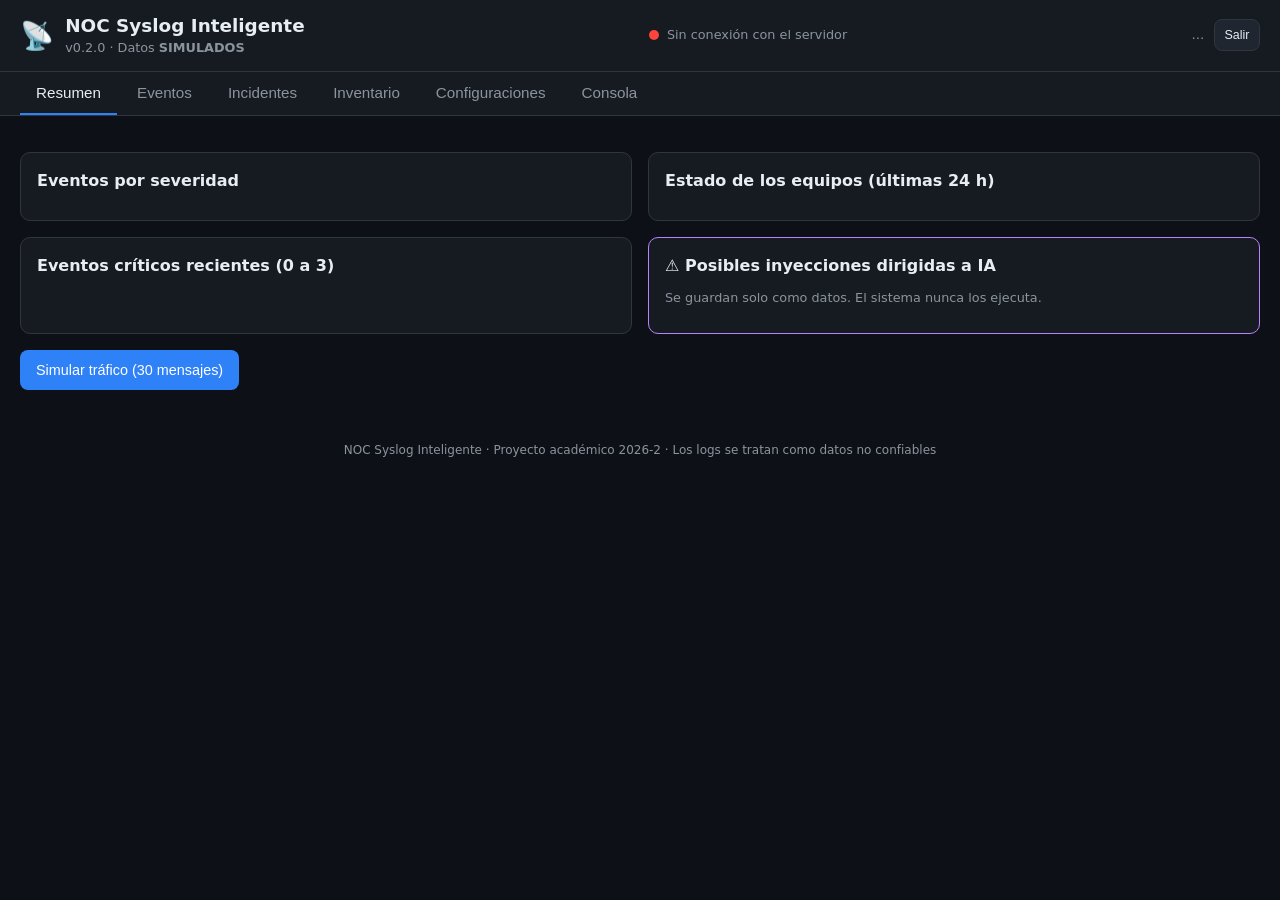
==== frontend/index.html @ b0b64428 "feat(fase7): usuarios con roles, sesiones seguras, bloqueo por fuerza bruta y auditoría con usuario " ====
<!doctype html>
<html lang="es">
  <head>
    <meta charset="UTF-8" />
    <!-- Esta línea hace que la página se adapte al ancho del celular -->
    <meta name="viewport" content="width=device-width, initial-scale=1" />
    <title>NOC Syslog Inteligente</title>
    <link rel="stylesheet" href="styles.css" />
  </head>
  <body>
    <!-- ================= ENCABEZADO ================= -->
    <header class="barra-superior">
      <div class="marca">
        <span class="logo" aria-hidden="true">📡</span>
        <div>
          <h1>NOC Syslog Inteligente</h1>
          <p class="subtitulo">v0.2.0 · Datos <strong>SIMULADOS</strong></p>
        </div>
      </div>
      <div class="conexion">
        <span id="indicador" class="punto"></span>
        <span id="actualizado">Conectando…</span>
      </div>
          <div class="usuario">
      <span id="usuario-nombre">…</span>
      <button type="button" id="btn-salir" class="btn mini secundario">Salir</button>
    </div>
    </header>

    <!-- ================= PESTAÑAS ================= -->
    <nav class="pestanas">
      <button class="pestana activa" data-vista="resumen">Resumen</button>
      <button class="pestana" data-vista="eventos">Eventos</button>
      <button class="pestana" data-vista="incidentes">Incidentes</button>
      <button class="pestana" data-vista="inventario">Inventario</button>
      <button class="pestana" data-vista="configuraciones">
        Configuraciones
      </button>
      <button class="pestana" data-vista="consola">Consola</button>
    </nav>

    <main>
      <!-- ================= VISTA 1: RESUMEN ================= -->
      <section id="vista-resumen" class="vista activa">
        <div id="tarjetas" class="tarjetas"></div>
        <div class="rejilla">
          <article class="panel">
            <h2>Eventos por severidad</h2>
            <div id="grafico-severidad"></div>
          </article>
          <article class="panel">
            <h2>Estado de los equipos (últimas 24 h)</h2>
            <div id="lista-equipos"></div>
          </article>
          <article class="panel">
            <h2>Eventos críticos recientes (0 a 3)</h2>
            <div id="lista-criticos" class="lista"></div>
          </article>
          <article class="panel panel-alerta">
            <h2>⚠ Posibles inyecciones dirigidas a IA</h2>
            <p class="nota">
              Se guardan solo como datos. El sistema nunca los ejecuta.
            </p>
            <div id="lista-sospechosos" class="lista"></div>
          </article>
        </div>
        <div class="acciones">
          <button id="btn-simular" class="btn">
            Simular tráfico (30 mensajes)
          </button>
        </div>
      </section>

      <!-- ================= VISTA 2: EVENTOS ================= -->
      <section id="vista-eventos" class="vista">
        <form id="filtros-eventos" class="formulario panel">
          <label>Desde<input type="datetime-local" name="desde" /></label>
          <label>Hasta<input type="datetime-local" name="hasta" /></label>
          <label
            >Marca
            <select name="vendor">
              <option value="">Todas</option>
              <option>Cisco</option>
              <option>Fortinet</option>
              <option>Huawei</option>
              <option>Otro</option>
            </select>
          </label>
          <label
            >Equipo
            <select name="device_id" class="select-equipos">
              <option value="">Todos</option>
            </select>
          </label>
          <label
            >Severidad máxima
            <select name="severidad_max" class="select-severidad">
              <option value="">Todas</option>
            </select>
          </label>
          <label class="casilla"
            ><input type="checkbox" name="solo_sospechosos" /> Solo
            sospechosos</label
          >
          <div class="botones">
            <button type="submit" class="btn">Filtrar</button>
            <button type="reset" class="btn secundario">Limpiar</button>
          </div>
        </form>
        <p id="conteo-eventos" class="nota"></p>
        <div class="tabla-contenedor">
          <table class="tabla">
            <thead>
              <tr>
                <th>Recibido</th>
                <th>Severidad</th>
                <th>Equipo</th>
                <th>Marca</th>
                <th>Aplicación</th>
                <th>Mensaje</th>
                <th>Rep.</th>
                <th></th>
              </tr>
            </thead>
            <tbody id="tabla-eventos"></tbody>
          </table>
        </div>
      </section>

      <!-- ================= VISTA 3: INCIDENTES ================= -->
      <section id="vista-incidentes" class="vista">
        <details class="panel">
          <summary>+ Nuevo incidente manual</summary>
          <form id="form-incidente" class="formulario">
            <label class="ancho"
              >Título<input name="title" required minlength="3" maxlength="200"
            /></label>
            <label
              >Severidad<select
                name="severity"
                class="select-severidad"
                required
              ></select
            ></label>
            <label
              >Equipo
              <select name="device_id" class="select-equipos">
                <option value="">Ninguno</option>
              </select>
            </label>
            <label
              >Responsable<input
                name="assigned_to"
                maxlength="100"
                placeholder="Opcional"
            /></label>
            <label class="ancho"
              >Descripción<textarea
                name="description"
                rows="2"
                maxlength="2000"
              ></textarea>
            </label>
            <div class="botones">
              <button type="submit" class="btn">Crear incidente</button>
            </div>
          </form>
        </details>
        <div class="barra-filtro">
          <label
            >Estado
            <select id="filtro-estado">
              <option value="">Todos</option>
              <option value="abierto">Abierto</option>
              <option value="asignado">Asignado</option>
              <option value="en_progreso">En progreso</option>
              <option value="cerrado">Cerrado</option>
            </select>
          </label>
        </div>
        <div id="lista-incidentes" class="incidentes"></div>
      </section>

      <!-- ================= VISTA 4: INVENTARIO ================= -->
      <section id="vista-inventario" class="vista">
        <form id="form-equipo" class="formulario panel">
          <h2 id="titulo-form-equipo" class="ancho">Agregar equipo</h2>
          <input type="hidden" name="id" />
          <label
            >Nombre<input
              name="name"
              required
              maxlength="100"
              placeholder="SIM-DIST-SW03"
          /></label>
          <label
            >IP<input name="ip_address" required placeholder="192.0.2.50"
          /></label>
          <label
            >Marca
            <select name="vendor">
              <option>Cisco</option>
              <option>Fortinet</option>
              <option>Huawei</option>
              <option>Otro</option>
            </select>
          </label>
          <label>Modelo<input name="model" maxlength="60" /></label>
          <label>Versión<input name="os_version" maxlength="60" /></label>
          <label>Ubicación<input name="location" maxlength="120" /></label>
          <label
            >Estado
            <select name="status">
              <option>activo</option>
              <option>inactivo</option>
              <option>mantenimiento</option>
              <option>desconocido</option>
            </select>
          </label>
          <p class="nota ancho">
            Equipos simulados: use IP de documentación (192.0.2.x, 198.51.100.x
            o 203.0.113.x).
          </p>
          <div class="botones">
            <button type="submit" class="btn">Guardar</button>
            <button
              type="button"
              id="btn-cancelar-equipo"
              class="btn secundario"
            >
              Cancelar
            </button>
          </div>
        </form>
        <div class="tabla-contenedor">
          <table class="tabla">
            <thead>
              <tr>
                <th>Nombre</th>
                <th>IP</th>
                <th>Marca</th>
                <th>Modelo</th>
                <th>Versión</th>
                <th>Ubicación</th>
                <th>Estado</th>
                <th>Actualizado</th>
                <th></th>
              </tr>
            </thead>
            <tbody id="tabla-equipos"></tbody>
          </table>
        </div>
      </section>
      <!-- ================= VISTA 5: CONFIGURACIONES ================= -->
      <section id="vista-configuraciones" class="vista">
        <form id="form-config" class="formulario panel">
          <h2 class="ancho">Generador de configuraciones Syslog</h2>
          <label>Equipo del inventario<select id="cfg-equipo"></select></label>
          <label
            >Fabricante
            <select name="vendor">
              <option>Cisco</option>
              <option>Fortinet</option>
              <option>Huawei</option>
            </select>
          </label>
          <label
            >Nombre del equipo<input
              name="nombre_equipo"
              maxlength="60"
              placeholder="SIM-CORE-SW01"
          /></label>
          <label
            >IP del servidor NOC<input
              name="servidor_ip"
              required
              value="192.0.2.100"
          /></label>
          <label
            >Puerto<input
              name="puerto"
              type="number"
              min="1"
              max="65535"
              value="514"
              required
          /></label>
          <label
            >Protocolo
            <select name="protocolo">
              <option value="udp">UDP</option>
              <option value="tcp">TCP</option>
            </select>
          </label>
          <label
            >Severidad mínima
            <select name="severidad_minima">
              <option value="0">0 - Emergency</option>
              <option value="1">1 - Alert</option>
              <option value="2">2 - Critical</option>
              <option value="3">3 - Error</option>
              <option value="4">4 - Warning</option>
              <option value="5">5 - Notice</option>
              <option value="6" selected>6 - Informational</option>
              <option value="7">7 - Debug</option>
            </select>
          </label>
          <label
            >Facility
            <select name="facility">
              <option>local0</option>
              <option>local1</option>
              <option>local2</option>
              <option>local3</option>
              <option>local4</option>
              <option>local5</option>
              <option>local6</option>
              <option selected>local7</option>
            </select>
          </label>
          <label
            >Interfaz de origen<input
              name="interfaz_origen"
              maxlength="41"
              placeholder="Opcional: Loopback0"
          /></label>
          <label
            >Servidor NTP<input
              name="ntp_servidor"
              placeholder="Opcional: 192.0.2.123"
          /></label>
          <label
            >Zona horaria<input
              name="zona_horaria"
              value="COT"
              maxlength="5"
              required
          /></label>
          <label
            >Desfase (horas)<input
              name="desfase_horas"
              type="number"
              min="-12"
              max="14"
              value="-5"
              required
          /></label>
          <div class="botones ancho">
            <button type="submit" class="btn">Generar configuración</button>
          </div>
        </form>

        <div id="config-resultado" class="rejilla-config" hidden>
          <article class="panel">
            <div class="cabecera-panel">
              <h2>Configuración generada</h2>
              <button
                type="button"
                id="btn-copiar-config"
                class="btn mini secundario"
              >
                Copiar
              </button>
            </div>
            <pre id="config-salida" class="codigo"></pre>
          </article>
          <div class="columna">
            <article class="panel panel-aviso">
              <h2>⚠ Advertencias</h2>
              <ul id="config-advertencias" class="lista-simple"></ul>
            </article>
            <article class="panel">
              <h2>Verificación</h2>
              <p class="nota">
                Haga clic en un comando para probarlo en la consola simulada.
              </p>
              <div id="config-verificacion" class="botones"></div>
            </article>
          </div>
        </div>
      </section>

      <!-- ================= VISTA 6: CONSOLA ================= -->
      <section id="vista-consola" class="vista">
        <div class="barra-consola panel">
          <label>Equipo<select id="con-equipo"></select></label>
          <label
            >Quién escribe
            <select id="con-actor">
              <option value="operador">Operador (humano)</option>
              <option value="agente_ia">Agente de IA (simulado)</option>
            </select>
          </label>
          <button type="button" id="btn-limpiar-consola" class="btn secundario">
            Reconectar / limpiar
          </button>
        </div>
        <p id="aviso-ia" class="nota aviso-ia" hidden>
          🤖 Modo agente de IA: cada comando queda en la auditoría a nombre de
          "agente_ia".
        </p>
        <div class="rejilla-consola">
          <div id="terminal" class="terminal">
            <div
              id="terminal-salida"
              class="terminal-salida"
              aria-live="polite"
            ></div>
            <form id="form-consola" class="terminal-entrada">
              <span id="con-prompt" class="t-prompt">&gt;</span>
              <input
                id="con-comando"
                autocomplete="off"
                spellcheck="false"
                maxlength="200"
                aria-label="Comando"
              />
            </form>
          </div>
          <aside class="panel">
            <h2>Política de la consola</h2>
            <p class="nota">
              Lo que no está en la lista de permitidos se niega (denegar por
              defecto).
            </p>
            <h3 class="subtitulo-panel">✅ Permitidos</h3>
            <ul id="politica-permitidos" class="lista-simple mono"></ul>
            <h3 class="subtitulo-panel">🚫 Bloqueados</h3>
            <ul id="politica-bloqueados" class="lista-simple"></ul>
          </aside>
        </div>
      </section>
      <!-- FIN VISTAS FASE 5 -->
    </main>

    <footer class="pie">
      NOC Syslog Inteligente · Proyecto académico 2026-2 · Los logs se tratan
      como datos no confiables
    </footer>

    <!-- Contenedor de mensajes emergentes -->
    <div id="avisos" class="avisos" aria-live="polite"></div>

    <script src="app.js"></script>
    <script src="herramientas.js"></script>
      <script src="sesion.js"></script>
  </body>
</html>
---- frontend/styles.css ----
/* =====================================================================
   NOC Syslog Inteligente — estilos
   Tema oscuro (como las pantallas de un NOC real) y diseño responsivo.
   ===================================================================== */

/* ---------- Variables de color ---------- */
:root {
  --fondo: #0d1117;
  --panel: #161b22;
  --panel-2: #1f2630;
  --borde: #30363d;
  --texto: #e6edf3;
  --tenue: #8b949e;
  --acento: #2f81f7;
  --morado: #b981ff;
  --radio: 10px;
  /* Un color por nivel de severidad (0 = más grave) */
  --s0: #ff2d6f;
  --s1: #ff453a;
  --s2: #ff7a1a;
  --s3: #ffb020;
  --s4: #e3d000;
  --s5: #4cc2ff;
  --s6: #3ecf6e;
  --s7: #8b949e;
}

* { box-sizing: border-box; }

body {
  margin: 0;
  font-family: system-ui, -apple-system, "Segoe UI", Roboto, sans-serif;
  background: var(--fondo);
  color: var(--texto);
  font-size: 15px;
  line-height: 1.45;
}

h1 { font-size: 1.15rem; margin: 0; }
h2 { font-size: 1rem; margin: 0 0 0.75rem; }

/* ---------- Encabezado ---------- */
.barra-superior {
  display: flex;
  justify-content: space-between;
  align-items: center;
  flex-wrap: wrap;
  gap: 0.75rem;
  padding: 0.8rem 1.25rem;
  background: var(--panel);
  border-bottom: 1px solid var(--borde);
}
.marca { display: flex; align-items: center; gap: 0.7rem; }
.logo { font-size: 1.7rem; }
.subtitulo { margin: 0; color: var(--tenue); font-size: 0.8rem; }
.conexion { display: flex; align-items: center; gap: 0.5rem; font-size: 0.8rem; color: var(--tenue); }
.punto { width: 10px; height: 10px; border-radius: 50%; background: var(--tenue); }
.punto.ok { background: var(--s6); box-shadow: 0 0 8px var(--s6); }
.punto.error { background: var(--s1); }

/* ---------- Pestañas ---------- */
.pestanas {
  display: flex;
  gap: 0.25rem;
  padding: 0 1.25rem;
  background: var(--panel);
  border-bottom: 1px solid var(--borde);
  overflow-x: auto; /* en el celular se deslizan de lado */
}
.pestana {
  background: none;
  border: none;
  border-bottom: 2px solid transparent;
  color: var(--tenue);
  padding: 0.75rem 1rem;
  font-size: 0.95rem;
  cursor: pointer;
  white-space: nowrap;
}
.pestana:hover { color: var(--texto); }
.pestana.activa { color: var(--texto); border-bottom-color: var(--acento); }

/* ---------- Estructura general ---------- */
main { padding: 1.25rem; max-width: 1400px; margin: 0 auto; }
.vista { display: none; }
.vista.activa { display: block; }

.panel {
  background: var(--panel);
  border: 1px solid var(--borde);
  border-radius: var(--radio);
  padding: 1rem;
  min-width: 0;
}
.panel-alerta { border-color: var(--morado); }
.nota { color: var(--tenue); font-size: 0.8rem; margin: 0 0 0.6rem; }
.tenue { color: var(--tenue); font-size: 0.78rem; }
.vacio { color: var(--tenue); text-align: center; padding: 1rem; }
.acciones { margin-top: 1rem; }

/* ---------- Tarjetas del resumen ---------- */
.tarjetas {
  display: grid;
  grid-template-columns: repeat(auto-fit, minmax(170px, 1fr)); /* se acomodan solas */
  gap: 1rem;
  margin-bottom: 1rem;
}
.tarjeta {
  background: var(--panel);
  border: 1px solid var(--borde);
  border-left: 4px solid var(--acento);
  border-radius: var(--radio);
  padding: 0.9rem 1rem;
}
.tarjeta .titulo { color: var(--tenue); font-size: 0.85rem; }
.tarjeta .numero { font-size: 2rem; font-weight: 700; }
.tarjeta .detalle { color: var(--tenue); font-size: 0.78rem; }
.tarjeta.rojo { border-left-color: var(--s1); }
.tarjeta.rojo .numero { color: var(--s1); }
.tarjeta.naranja { border-left-color: var(--s3); }
.tarjeta.naranja .numero { color: var(--s3); }
.tarjeta.morado { border-left-color: var(--morado); }
.tarjeta.morado .numero { color: var(--morado); }

.rejilla { display: grid; grid-template-columns: repeat(2, 1fr); gap: 1rem; }

/* ---------- Colores de severidad ---------- */
.s0 { background: var(--s0); }
.s1 { background: var(--s1); }
.s2 { background: var(--s2); }
.s3 { background: var(--s3); }
.s4 { background: var(--s4); }
.s5 { background: var(--s5); }
.s6 { background: var(--s6); }
.s7 { background: var(--s7); }

.sev {
  display: inline-block;
  padding: 0.1rem 0.5rem;
  border-radius: 999px;
  font-size: 0.72rem;
  font-weight: 700;
  color: #0d1117;
  white-space: nowrap;
}

/* ---------- Gráfico de barras ---------- */
.barra-fila {
  display: grid;
  grid-template-columns: 140px 1fr 36px;
  align-items: center;
  gap: 0.5rem;
  margin-bottom: 0.45rem;
}
.barra-pista { background: var(--panel-2); border-radius: 4px; height: 14px; overflow: hidden; }
.barra { height: 100%; border-radius: 4px; transition: width 0.4s; }
.barra-valor { text-align: right; color: var(--tenue); font-size: 0.85rem; }

/* ---------- Semáforo de equipos ---------- */
.equipo {
  display: flex;
  align-items: center;
  gap: 0.6rem;
  padding: 0.55rem 0;
  border-bottom: 1px solid var(--borde);
}
.equipo:last-child { border-bottom: none; }
.semaforo { width: 12px; height: 12px; border-radius: 50%; flex-shrink: 0; }
.semaforo.verde { background: var(--s6); }
.semaforo.rojo { background: var(--s1); box-shadow: 0 0 8px var(--s1); }
.semaforo.gris { background: var(--tenue); }
.equipo-info { flex: 1; min-width: 0; }
.equipo-info small { display: block; color: var(--tenue); }
.equipo-cifras { text-align: right; font-size: 0.78rem; color: var(--tenue); }

/* ---------- Listas de eventos ---------- */
.lista { max-height: 340px; overflow-y: auto; }
.item { padding: 0.55rem 0; border-bottom: 1px solid var(--borde); }
.item-cab { display: flex; flex-wrap: wrap; align-items: center; gap: 0.5rem; font-size: 0.85rem; }
.item-msg {
  font-family: ui-monospace, Consolas, monospace;
  font-size: 0.8rem;
  color: var(--tenue);
  margin-top: 0.25rem;
  word-break: break-word;
}
.rep { background: var(--panel-2); border-radius: 4px; padding: 0 0.35rem; font-size: 0.75rem; }

/* ---------- Botones ---------- */
.btn {
  background: var(--acento);
  color: #fff;
  border: none;
  border-radius: 8px;
  padding: 0.55rem 1rem;
  font-size: 0.9rem;
  cursor: pointer;
  min-height: 40px; /* fácil de tocar con el dedo */
}
  min-height: 40px; /* fácil de tocar con el dedo */
}
.btn:hover { filter: brightness(1.15); }
.btn:disabled { opacity: 0.5; cursor: wait; }
.btn.secundario { background: var(--panel-2); color: var(--texto); border: 1px solid var(--borde); }
.btn.peligro { background: transparent; color: var(--s1); border: 1px solid var(--s1); }
.btn.mini { padding: 0.3rem 0.6rem; font-size: 0.78rem; min-height: 32px; }
.botones { display: flex; flex-wrap: wrap; gap: 0.5rem; }

/* ---------- Formularios ---------- */
.formulario {
  display: grid;
  grid-template-columns: repeat(auto-fit, minmax(180px, 1fr));
  gap: 0.75rem;
  align-items: end;
  margin-bottom: 1rem;
}
.formulario label,
.barra-filtro label {
  display: flex;
  flex-direction: column;
  gap: 0.3rem;
  font-size: 0.8rem;
  color: var(--tenue);
}
.formulario .ancho { grid-column: 1 / -1; }
.formulario input:not([type="checkbox"]),
.formulario select,
.formulario textarea { width: 100%; }
.formulario .casilla {
  flex-direction: row;
  align-items: center;
  gap: 0.5rem;
  color: var(--texto);
  font-size: 0.9rem;
}
input, select, textarea {
  background: var(--fondo);
  color: var(--texto);
  border: 1px solid var(--borde);
  border-radius: 6px;
  padding: 0.5rem 0.6rem;
  font: inherit;
  min-height: 40px;
}
input[type="checkbox"] { min-height: auto; width: 18px; height: 18px; }
input:focus, select:focus, textarea:focus { outline: 2px solid var(--acento); border-color: transparent; }
input[type="datetime-local"] { color-scheme: dark; }
details.panel { margin-bottom: 1rem; }
details.panel summary { cursor: pointer; font-weight: 600; }
details[open] summary { margin-bottom: 1rem; }
.barra-filtro { margin-bottom: 1rem; max-width: 240px; }

/* ---------- Tablas ---------- */
.tabla-contenedor { overflow-x: auto; border: 1px solid var(--borde); border-radius: var(--radio); }
.tabla { width: 100%; border-collapse: collapse; font-size: 0.85rem; min-width: 760px; }
.tabla th {
  text-align: left;
  background: var(--panel-2);
  color: var(--tenue);
  font-weight: 600;
  padding: 0.6rem;
  white-space: nowrap;
}
.tabla td { padding: 0.55rem 0.6rem; border-top: 1px solid var(--borde); vertical-align: top; }
.tabla tr:hover td { background: var(--panel); }
.tabla .msg { font-family: ui-monospace, Consolas, monospace; font-size: 0.78rem; max-width: 420px; word-break: break-word; }
.tabla tr.sospechoso td { background: rgba(185, 129, 255, 0.08); }
.etiqueta-ia { color: var(--morado); font-weight: 700; font-size: 0.72rem; }
.estado-equipo { font-size: 0.78rem; font-weight: 600; }
.estado-equipo.activo { color: var(--s6); }
.estado-equipo.mantenimiento { color: var(--s3); }
.estado-equipo.inactivo, .estado-equipo.desconocido { color: var(--tenue); }
/* --- FIN DEL BLOQUE A --- */
/* ---------- Incidentes ---------- */
.incidentes {
  display: grid;
  grid-template-columns: repeat(auto-fill, minmax(min(320px, 100%), 1fr));
  gap: 1rem;
}
.incidente {
  background: var(--panel);
  border: 1px solid var(--borde);
  border-radius: var(--radio);
  padding: 1rem;
  display: flex;
  flex-direction: column;
  gap: 0.5rem;
}
.incidente h3 { margin: 0; font-size: 0.95rem; word-break: break-word; }
.incidente .meta { margin: 0; font-size: 0.78rem; color: var(--tenue); }
.incidente .resolucion { font-size: 0.82rem; background: var(--panel-2); padding: 0.5rem; border-radius: 6px; }
.estado {
  display: inline-block;
  padding: 0.1rem 0.55rem;
  border-radius: 999px;
  font-size: 0.7rem;
  font-weight: 700;
  text-transform: uppercase;
}
.estado.abierto { background: rgba(255, 69, 58, 0.18); color: var(--s1); }
.estado.asignado { background: rgba(255, 176, 32, 0.18); color: var(--s3); }
.estado.en_progreso { background: rgba(47, 129, 247, 0.2); color: var(--acento); }
.estado.cerrado { background: rgba(62, 207, 110, 0.15); color: var(--s6); }

/* ---------- Mensajes emergentes ---------- */
.avisos {
  position: fixed;
  right: 1rem;
  bottom: 1rem;
  left: 1rem;
  display: flex;
  flex-direction: column;
  align-items: flex-end;
  gap: 0.5rem;
  z-index: 50;
  pointer-events: none;
}
.aviso {
  background: var(--panel-2);
  border-left: 4px solid var(--s6);
  padding: 0.7rem 1rem;
  border-radius: 8px;
  max-width: 420px;
  font-size: 0.88rem;
  box-shadow: 0 6px 20px rgba(0, 0, 0, 0.45);
  pointer-events: auto;
}
.aviso.error { border-left-color: var(--s1); }

.pie { text-align: center; color: var(--tenue); font-size: 0.75rem; padding: 2rem 1rem; }

/* ---------- Responsivo: tablets y celulares ---------- */
@media (max-width: 800px) {
  main { padding: 0.75rem; }
  .rejilla { grid-template-columns: 1fr; }
  .barra-fila { grid-template-columns: 115px 1fr 30px; }
  .tarjeta .numero { font-size: 1.6rem; }
  .barra-superior { padding: 0.7rem 0.9rem; }
  .pestanas { padding: 0 0.5rem; }
}
/* --- FIN DEL ARCHIVO --- */

/* =====================================================================
   FASE 5: Configuraciones y consola tipo PuTTY
   ===================================================================== */
[hidden] { display: none !important; }

/* ---------- Generador de configuraciones ---------- */
.rejilla-config { display: grid; grid-template-columns: 2fr 1fr; gap: 1rem; }
.columna { display: flex; flex-direction: column; gap: 1rem; }
.cabecera-panel { display: flex; justify-content: space-between; align-items: center; gap: 0.5rem; margin-bottom: 0.75rem; }
.cabecera-panel h2 { margin: 0; }
.codigo {
  background: var(--fondo);
  border: 1px solid var(--borde);
  border-radius: 8px;
  padding: 1rem;
  margin: 0;
  font-family: ui-monospace, Consolas, monospace;
  font-size: 0.8rem;
  line-height: 1.5;
  white-space: pre;
  overflow: auto;
  max-height: 560px;
}
.panel-aviso { border-color: var(--s3); }
.lista-simple { margin: 0; padding-left: 1.1rem; font-size: 0.82rem; display: flex; flex-direction: column; gap: 0.4rem; }
.lista-simple.mono { font-family: ui-monospace, Consolas, monospace; }
.subtitulo-panel { font-size: 0.85rem; margin: 1rem 0 0.4rem; }

/* ---------- Consola tipo PuTTY ---------- */
.barra-consola { display: flex; flex-wrap: wrap; gap: 0.75rem; align-items: end; margin-bottom: 1rem; }
.barra-consola label { display: flex; flex-direction: column; gap: 0.3rem; font-size: 0.8rem; color: var(--tenue); min-width: 220px; }
.aviso-ia { color: var(--morado); }
.rejilla-consola { display: grid; grid-template-columns: 2fr 1fr; gap: 1rem; align-items: start; }
.terminal {
  background: #000;
  border: 1px solid #333;
  border-radius: 8px;
  font-family: ui-monospace, Consolas, "Courier New", monospace;
  font-size: 0.85rem;
  color: #d0d0d0;
}
.terminal.modo-ia { border-color: var(--morado); box-shadow: 0 0 12px rgba(185, 129, 255, 0.35); }
.terminal-salida { height: 460px; overflow-y: auto; padding: 0.8rem 1rem 0; }
.t-linea { white-space: pre-wrap; word-break: break-word; min-height: 1.2em; }
.t-comando { color: #4cff88; }
.t-info { color: #6cb6ff; }
.t-bloqueado { color: #ff5f56; font-weight: 700; }
.t-invalido { color: #ffb020; font-weight: 700; }
.t-no_permitido { color: #e3d000; font-weight: 700; }
.terminal-entrada { display: flex; align-items: center; gap: 0.5rem; padding: 0.6rem 1rem 0.8rem; border-top: 1px solid #1c1c1c; }
.t-prompt { color: #4cff88; white-space: nowrap; }
.terminal-entrada input {
  flex: 1;
  background: transparent;
  border: none;
  color: #4cff88;
  font: inherit;
  min-height: auto;
  padding: 0.2rem 0;
}
.terminal-entrada input:focus { outline: none; }

@media (max-width: 800px) {
  .rejilla-config, .rejilla-consola { grid-template-columns: 1fr; }
  .terminal-salida { height: 340px; }
  .terminal { font-size: 0.78rem; }
}
/* =====================================================================
   FASE 7: inicio de sesión y usuario conectado
   ===================================================================== */
.usuario { display: flex; align-items: center; gap: 0.6rem; font-size: 0.8rem; color: var(--tenue); }
.pagina-login { display: flex; min-height: 100vh; align-items: center; justify-content: center; padding: 1rem; }
.caja-login { width: 100%; max-width: 380px; display: flex; flex-direction: column; gap: 1.2rem; }
.formulario-login { display: flex; flex-direction: column; gap: 0.8rem; }
.formulario-login label { display: flex; flex-direction: column; gap: 0.3rem; font-size: 0.8rem; color: var(--tenue); }
.error-login { color: var(--s1); font-size: 0.85rem; margin: 0; }
/* --- FIN BLOQUE FASE 7 --- */
/* --- FIN BLOQUE FASE 5 --- */
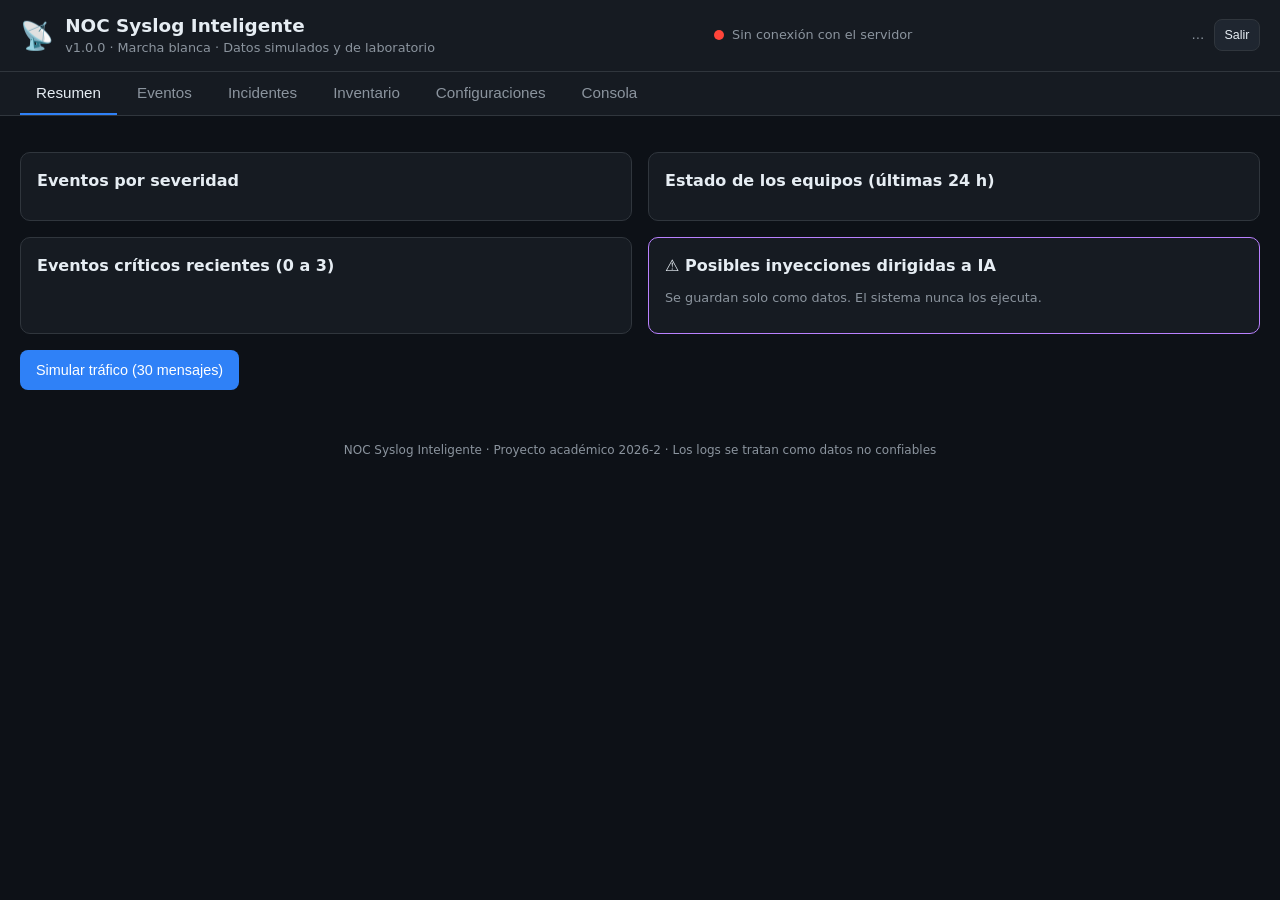
==== commit 2f66540c: "fix(fase7): actualizar versión y descripción en el encabezado del dashboard" ====
--- a/frontend/index.html
+++ b/frontend/index.html
@@ -14,17 +14,21 @@
         <span class="logo" aria-hidden="true">📡</span>
         <div>
           <h1>NOC Syslog Inteligente</h1>
-          <p class="subtitulo">v0.2.0 · Datos <strong>SIMULADOS</strong></p>
+          <p class="subtitulo">
+            v1.0.0 · Marcha blanca · Datos simulados y de laboratorio
+          </p>
         </div>
       </div>
       <div class="conexion">
         <span id="indicador" class="punto"></span>
         <span id="actualizado">Conectando…</span>
       </div>
-          <div class="usuario">
-      <span id="usuario-nombre">…</span>
-      <button type="button" id="btn-salir" class="btn mini secundario">Salir</button>
-    </div>
+      <div class="usuario">
+        <span id="usuario-nombre">…</span>
+        <button type="button" id="btn-salir" class="btn mini secundario">
+          Salir
+        </button>
+      </div>
     </header>
 
     <!-- ================= PESTAÑAS ================= -->
@@ -443,6 +447,6 @@
 
     <script src="app.js"></script>
     <script src="herramientas.js"></script>
-      <script src="sesion.js"></script>
+    <script src="sesion.js"></script>
   </body>
 </html>
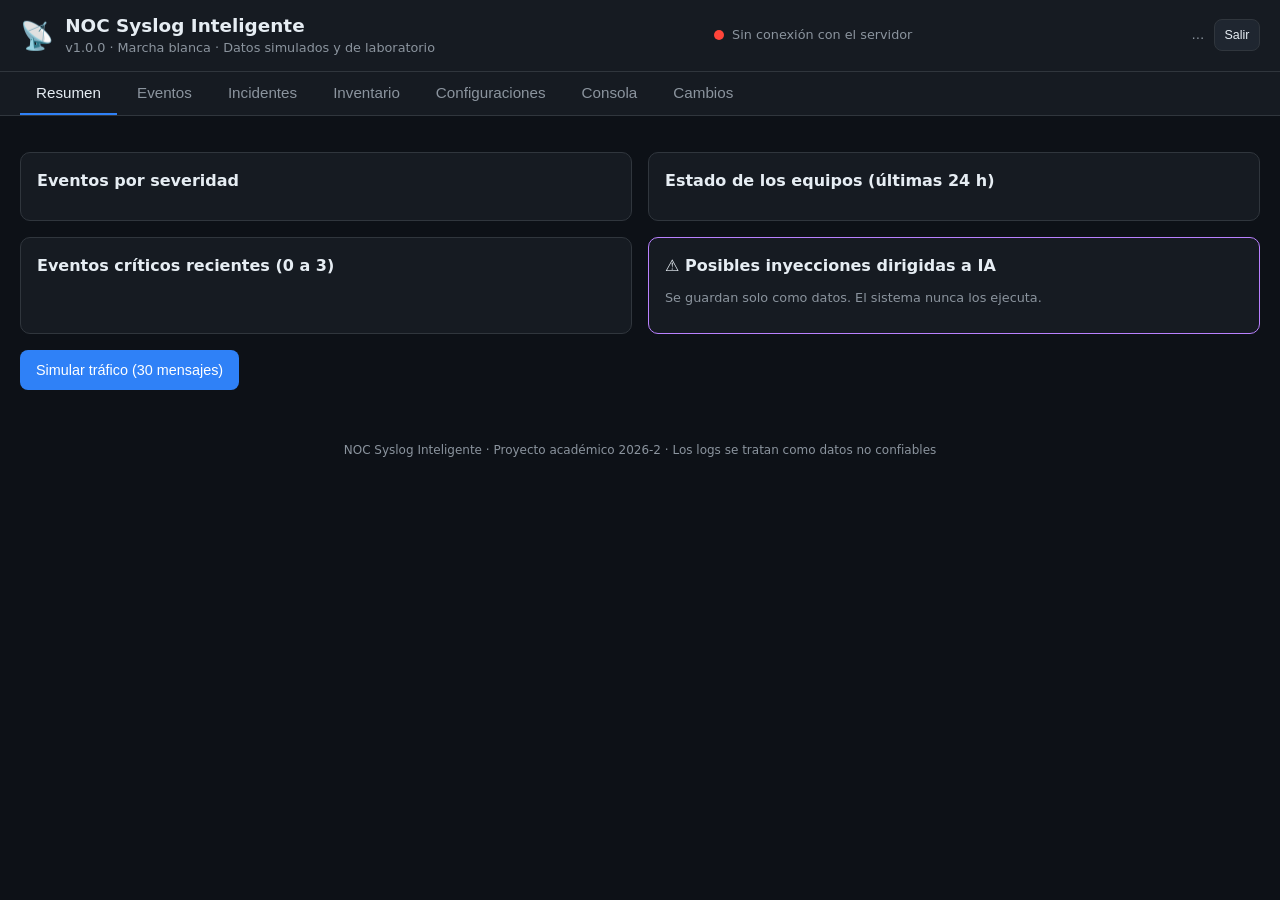
==== commit a6ce38cf: "feat(fase11): cambios con aprobacion humana, separacion de funciones, respaldo, verificacion y rollb" ====
--- a/frontend/index.html
+++ b/frontend/index.html
@@ -41,6 +41,7 @@
         Configuraciones
       </button>
       <button class="pestana" data-vista="consola">Consola</button>
+      <button class="pestana" data-vista="cambios">Cambios</button>
     </nav>
 
     <main>
@@ -121,6 +122,7 @@
                 <th>Equipo</th>
                 <th>Marca</th>
                 <th>Aplicación</th>
+                <th>Puerto</th>
                 <th>Mensaje</th>
                 <th>Rep.</th>
                 <th></th>
@@ -221,9 +223,17 @@
               <option>desconocido</option>
             </select>
           </label>
+          <label
+            >Tipo de equipo
+            <select name="tipo_equipo">
+              <option value="simulado">Simulado (SIM)</option>
+              <option value="real">Real (laboratorio)</option>
+            </select>
+          </label>
           <p class="nota ancho">
             Equipos simulados: use IP de documentación (192.0.2.x, 198.51.100.x
-            o 203.0.113.x).
+            o 203.0.113.x). Equipos reales del laboratorio: nombre con prefijo
+            LAB- y la IP de gestión del equipo (se usa para asociar sus logs).
           </p>
           <div class="botones">
             <button type="submit" class="btn">Guardar</button>
@@ -387,6 +397,13 @@
       <!-- ================= VISTA 6: CONSOLA ================= -->
       <section id="vista-consola" class="vista">
         <div class="barra-consola panel">
+          <label
+            >Modo
+            <select id="con-modo">
+              <option value="simulado">Consola simulada (equipos SIM)</option>
+              <option value="real">Equipo REAL por cable de consola</option>
+            </select>
+          </label>
           <label>Equipo<select id="con-equipo"></select></label>
           <label
             >Quién escribe
@@ -398,6 +415,38 @@
           <button type="button" id="btn-limpiar-consola" class="btn secundario">
             Reconectar / limpiar
           </button>
+        </div>
+        <!-- FASE 9: consola REAL por cable de consola (puerto COM) -->
+        <div id="panel-serial" class="barra-consola panel panel-serial" hidden>
+          <label
+            >Puerto COM
+            <select id="ser-puerto"></select>
+          </label>
+          <label class="corto"
+            >Velocidad
+            <select id="ser-velocidad">
+              <option>9600</option>
+              <option>19200</option>
+              <option>38400</option>
+              <option>57600</option>
+              <option>115200</option>
+            </select>
+          </label>
+          <button type="button" id="btn-ser-puertos" class="btn secundario">
+            Buscar puertos
+          </button>
+          <button type="button" id="btn-ser-conectar" class="btn">
+            Conectar
+          </button>
+          <button type="button" id="btn-ser-desconectar" class="btn secundario">
+            Desconectar
+          </button>
+          <p id="ser-estado" class="estado-serial">⚪ Desconectado</p>
+          <p class="nota nota-serial">
+            Cierre PuTTY antes de conectar: el puerto COM solo lo puede usar un
+            programa a la vez. Los logs que imprima el equipo en la consola
+            llegan solos al NOC como eventos reales (no necesita IP).
+          </p>
         </div>
         <p id="aviso-ia" class="nota aviso-ia" hidden>
           🤖 Modo agente de IA: cada comando queda en la auditoría a nombre de
@@ -435,6 +484,112 @@
         </div>
       </section>
       <!-- FIN VISTAS FASE 5 -->
+
+      <!-- ================= VISTA 7: CAMBIOS CON APROBACIÓN (FASE 11) ================= -->
+      <section id="vista-cambios" class="vista">
+        <form id="form-cambio" class="formulario panel">
+          <h2 class="ancho">Proponer un cambio de configuración</h2>
+          <p class="nota ancho">
+            Solo se permiten cambios del catálogo. Otra persona con rol
+            aprobador debe aprobarlo antes de ejecutarlo. El NOC hace un
+            respaldo, aplica el cambio por la consola, lo verifica y lo deshace
+            si algo falla. Nunca guarda en la memoria del equipo.
+          </p>
+          <label
+            >Equipo<select id="cam-equipo" name="device_id"></select
+          ></label>
+          <label
+            >Tipo de cambio
+            <select id="cam-plantilla" name="plantilla">
+              <option value="syslog_servidor">
+                Enviar logs al NOC (Syslog)
+              </option>
+              <option value="descripcion_puerto">
+                Descripción de un puerto
+              </option>
+              <option value="estado_puerto">Apagar / encender un puerto</option>
+            </select>
+          </label>
+          <label data-campo="ip"
+            >IP del NOC<input
+              name="ip"
+              placeholder="192.168.100.10"
+              maxlength="15"
+          /></label>
+          <label data-campo="puerto"
+            >Puerto UDP<input
+              name="puerto"
+              type="number"
+              value="5514"
+              min="1"
+              max="65535"
+          /></label>
+          <label data-campo="nivel"
+            >Nivel mínimo
+            <select name="nivel">
+              <option value="informational">informational (6)</option>
+              <option value="notifications">notifications (5)</option>
+              <option value="warnings">warnings (4)</option>
+              <option value="errors">errors (3)</option>
+            </select>
+          </label>
+          <label data-campo="interfaz"
+            >Puerto<input name="interfaz" placeholder="Fa0/1" maxlength="30"
+          /></label>
+          <label data-campo="descripcion"
+            >Descripción<input
+              name="descripcion"
+              placeholder="PC-PROFESOR"
+              maxlength="60"
+          /></label>
+          <label data-campo="accion"
+            >Acción
+            <select name="accion">
+              <option value="apagar">Apagar (shutdown)</option>
+              <option value="encender">Encender (no shutdown)</option>
+            </select>
+          </label>
+          <label
+            >Quién propone
+            <select name="origen">
+              <option value="humano">Operador (humano)</option>
+              <option value="agente_ia">Agente de IA (simulado)</option>
+            </select>
+          </label>
+          <label class="ancho"
+            >Motivo<textarea
+              name="motivo"
+              rows="2"
+              minlength="10"
+              maxlength="300"
+              required
+              placeholder="Ej.: el switch del laboratorio debe enviar sus logs al NOC"
+            ></textarea>
+          </label>
+          <div class="botones ancho">
+            <button type="button" id="btn-cam-previa" class="btn secundario">
+              Vista previa de comandos
+            </button>
+            <button type="submit" class="btn">Proponer cambio</button>
+          </div>
+          <div id="cam-previa" class="ancho previa-cambio" hidden>
+            <p id="cam-previa-resumen" class="meta"></p>
+            <div class="rejilla">
+              <div>
+                <span class="tenue">Comandos que se enviarían:</span>
+                <pre id="cam-previa-comandos"></pre>
+              </div>
+              <div>
+                <span class="tenue">Rollback:</span>
+                <pre id="cam-previa-rollback"></pre>
+              </div>
+            </div>
+          </div>
+        </form>
+        <h2 class="subtitulo-panel">Cambios recientes</h2>
+        <div id="lista-cambios" class="incidentes"></div>
+      </section>
+      <!-- FIN VISTA FASE 11 -->
     </main>
 
     <footer class="pie">
@@ -442,11 +597,29 @@
       como datos no confiables
     </footer>
 
+    <!-- FASE 10: ventana de detalle de puertos -->
+    <dialog id="dialogo-puerto" class="dialogo">
+      <div class="dialogo-contenido">
+        <div class="dialogo-cabecera">
+          <h2 id="dialogo-puerto-titulo">Puerto</h2>
+          <button
+            type="button"
+            id="btn-cerrar-puerto"
+            class="btn mini secundario"
+          >
+            Cerrar
+          </button>
+        </div>
+        <div id="dialogo-puerto-cuerpo"></div>
+      </div>
+    </dialog>
     <!-- Contenedor de mensajes emergentes -->
     <div id="avisos" class="avisos" aria-live="polite"></div>
 
     <script src="app.js"></script>
     <script src="herramientas.js"></script>
+    <script src="puertos.js"></script>
+    <script src="cambios.js"></script>
     <script src="sesion.js"></script>
   </body>
 </html>
--- a/frontend/styles.css
+++ b/frontend/styles.css
@@ -417,4 +417,57 @@
 .formulario-login label { display: flex; flex-direction: column; gap: 0.3rem; font-size: 0.8rem; color: var(--tenue); }
 .error-login { color: var(--s1); font-size: 0.85rem; margin: 0; }
 /* --- FIN BLOQUE FASE 7 --- */
-/* --- FIN BLOQUE FASE 5 --- */+/* --- FIN BLOQUE FASE 5 --- */
+
+/* =====================================================================
+   FASE 9: consola REAL por cable de consola (puerto COM)
+   ===================================================================== */
+.panel-serial { border-color: var(--s3); }
+.barra-consola label.corto { min-width: 120px; }
+.estado-serial { flex-basis: 100%; margin: 0; font-size: 0.85rem; color: var(--tenue); }
+.estado-serial.conectado { color: #4cff88; font-weight: 700; }
+.nota-serial { flex-basis: 100%; margin: 0; }
+.t-log { color: #ffd84d; }
+.btn:disabled { opacity: 0.45; cursor: not-allowed; }
+.etiqueta-real { font-size: 0.65rem; font-weight: 700; color: #000; background: var(--s3); border-radius: 4px; padding: 0.05rem 0.35rem; vertical-align: middle; }
+/* --- FIN BLOQUE FASE 9 --- */
+
+/* =====================================================================
+   FASE 10: puertos e interfaces
+   ===================================================================== */
+.btn.mini.puerto { white-space: nowrap; font-family: ui-monospace, Consolas, monospace; }
+.dialogo { padding: 0; border: 1px solid var(--borde); border-radius: var(--radio); background: var(--panel); color: var(--texto); width: min(760px, calc(100vw - 32px)); max-height: calc(100vh - 48px); }
+.dialogo::backdrop { background: rgba(0, 0, 0, 0.6); }
+.dialogo-contenido { padding: 1rem 1.2rem 1.2rem; }
+.dialogo-cabecera { display: flex; justify-content: space-between; align-items: center; gap: 1rem; margin-bottom: 0.6rem; }
+.dialogo-cabecera h2 { margin: 0; font-size: 1.1rem; }
+.ficha-puerto { display: grid; gap: 0.35rem; margin: 0.6rem 0 1rem; }
+.ficha-fila { display: grid; grid-template-columns: 190px 1fr; gap: 0.6rem; padding: 0.35rem 0; border-bottom: 1px solid var(--borde); font-size: 0.88rem; }
+.ficha-fila span { color: var(--tenue); }
+.ficha-fila strong { font-weight: 600; word-break: break-word; }
+.estado-puerto { display: inline-block; padding: 0.1rem 0.5rem; border-radius: 999px; font-size: 0.75rem; font-weight: 700; color: #000; background: var(--s7); }
+.estado-puerto.up { background: var(--s6); }
+.estado-puerto.down { background: var(--s1); color: #fff; }
+.estado-puerto.err-disabled { background: var(--s2); }
+.lista-eventos-puerto { list-style: none; padding: 0; margin: 0 0 1rem; display: flex; flex-direction: column; gap: 0.5rem; font-size: 0.85rem; }
+.lista-eventos-puerto li { padding: 0.5rem; background: var(--panel-2); border-radius: 6px; word-break: break-word; }
+.tabla-puertos td, .tabla-puertos th { font-size: 0.82rem; }
+.mono { font-family: ui-monospace, Consolas, monospace; }
+@media (max-width: 600px) {
+  .ficha-fila { grid-template-columns: 1fr; gap: 0.1rem; }
+}
+/* --- FIN BLOQUE FASE 10 --- */
+
+/* =====================================================================
+   FASE 11: cambios con aprobación humana
+   ===================================================================== */
+.cambio pre, .previa-cambio pre { margin: 0.3rem 0 0; padding: 0.5rem; background: var(--fondo); border: 1px solid var(--borde); border-radius: 6px; font-size: 0.78rem; white-space: pre-wrap; word-break: break-word; max-height: 260px; overflow: auto; }
+.detalle-cambio summary { cursor: pointer; font-size: 0.8rem; color: var(--acento); }
+.previa-cambio { background: var(--panel-2); border-radius: 8px; padding: 0.75rem; }
+.estado.cambio-propuesta { background: rgba(255, 176, 32, 0.18); color: var(--s3); }
+.estado.cambio-aprobada, .estado.cambio-ejecutada { background: rgba(47, 129, 247, 0.2); color: var(--acento); }
+.estado.cambio-verificada { background: rgba(62, 207, 110, 0.15); color: var(--s6); }
+.estado.cambio-rechazada, .estado.cambio-revertida { background: rgba(139, 148, 158, 0.2); color: var(--tenue); }
+.estado.cambio-fallida, .estado.cambio-verificacion_fallida { background: rgba(255, 69, 58, 0.18); color: var(--s1); }
+.formulario label[hidden] { display: none; }
+/* --- FIN BLOQUE FASE 11 --- */
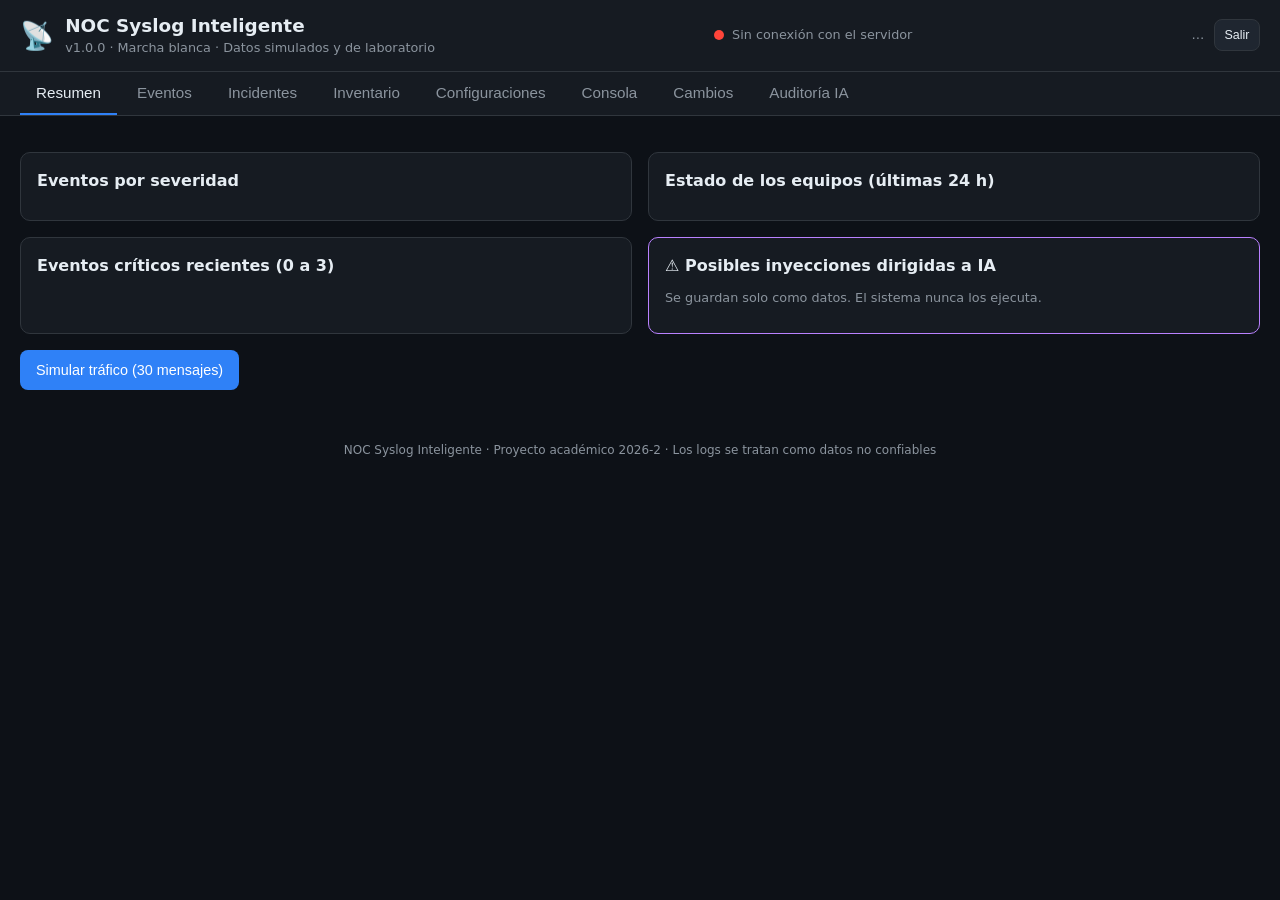
==== commit 3cb5d801: "feat(fase12): agente auditor de usuarios con Hermes Agent (Nous Research)" ====
--- a/frontend/index.html
+++ b/frontend/index.html
@@ -42,6 +42,7 @@
       </button>
       <button class="pestana" data-vista="consola">Consola</button>
       <button class="pestana" data-vista="cambios">Cambios</button>
+      <button class="pestana" data-vista="auditoria">Auditoría IA</button>
     </nav>
 
     <main>
@@ -590,6 +591,40 @@
         <div id="lista-cambios" class="incidentes"></div>
       </section>
       <!-- FIN VISTA FASE 11 -->
+
+      <!-- ================= VISTA FASE 12: AGENTE AUDITOR ================= -->
+      <section id="vista-auditoria" class="vista">
+        <p id="aud-sin-permiso" class="vacio" hidden>
+          Solo el administrador puede usar el agente auditor.
+        </p>
+        <div id="aud-contenido">
+          <form id="form-auditor" class="formulario panel">
+            <h2 class="ancho">Agente auditor de usuarios</h2>
+            <p class="nota ancho">
+              Revisa qué hizo cada usuario desde que inició sesión hasta que la
+              cerró. El agente solo lee: no puede ejecutar nada. Los textos que
+              parezcan instrucciones para una IA se le ocultan.
+            </p>
+            <label>Usuario<select id="aud-usuario" name="usuario" required></select></label>
+            <label>Desde<input type="datetime-local" name="desde" /></label>
+            <label>Hasta<input type="datetime-local" name="hasta" /></label>
+            <p id="aud-motor" class="nota ancho"></p>
+            <div class="botones ancho">
+              <button type="submit" class="btn secundario">Ver sesiones</button>
+              <button type="button" id="btn-aud-informe" class="btn">Generar informe con IA</button>
+            </div>
+          </form>
+          <article id="aud-informe" class="panel panel-alerta" hidden>
+            <p id="aud-informe-cab" class="meta"></p>
+            <div id="aud-informe-texto" class="informe-ia"></div>
+          </article>
+          <div id="aud-resumen"></div>
+          <div id="aud-sesiones" class="incidentes"></div>
+          <h2 class="subtitulo-panel">Informes anteriores</h2>
+          <div id="aud-historial"></div>
+        </div>
+      </section>
+      <!-- FIN VISTA FASE 12 -->
     </main>
 
     <footer class="pie">
@@ -620,6 +655,7 @@
     <script src="herramientas.js"></script>
     <script src="puertos.js"></script>
     <script src="cambios.js"></script>
+    <script src="auditor.js"></script>
     <script src="sesion.js"></script>
   </body>
 </html>
--- a/frontend/styles.css
+++ b/frontend/styles.css
@@ -470,4 +470,19 @@
 .estado.cambio-rechazada, .estado.cambio-revertida { background: rgba(139, 148, 158, 0.2); color: var(--tenue); }
 .estado.cambio-fallida, .estado.cambio-verificacion_fallida { background: rgba(255, 69, 58, 0.18); color: var(--s1); }
 .formulario label[hidden] { display: none; }
-/* --- FIN BLOQUE FASE 11 --- */+/* --- FIN BLOQUE FASE 11 --- */
+
+/* ===== FASE 12: agente auditor ===== */
+.riesgo { display: inline-block; padding: 0.1rem 0.5rem; border-radius: 999px; font-size: 0.72rem; font-weight: 700; text-transform: uppercase; }
+.riesgo-info { background: rgba(76, 194, 255, 0.15); color: var(--s5); }
+.riesgo-bajo { background: rgba(62, 207, 110, 0.15); color: var(--s6); }
+.riesgo-medio { background: rgba(255, 176, 32, 0.18); color: var(--s3); }
+.riesgo-alto { background: rgba(255, 69, 58, 0.18); color: var(--s1); }
+.linea-tiempo { list-style: none; padding: 0; margin: 0.5rem 0 0; font-size: 0.85rem; display: grid; gap: 0.25rem; }
+.informe-ia h3 { margin: 1rem 0 0.4rem; font-size: 1.05rem; }
+.informe-ia h4 { margin: 0.8rem 0 0.3rem; font-size: 0.95rem; }
+.informe-ia p { margin: 0.3rem 0; line-height: 1.5; }
+.informe-ia .md-item { margin: 0.2rem 0 0.2rem 0.5rem; line-height: 1.45; }
+.informe-ia .md-item.sub { margin-left: 1.6rem; color: var(--tenue); font-size: 0.9rem; }
+#aud-resumen { margin: 0.8rem 0; }
+/* --- FIN BLOQUE FASE 12 --- */
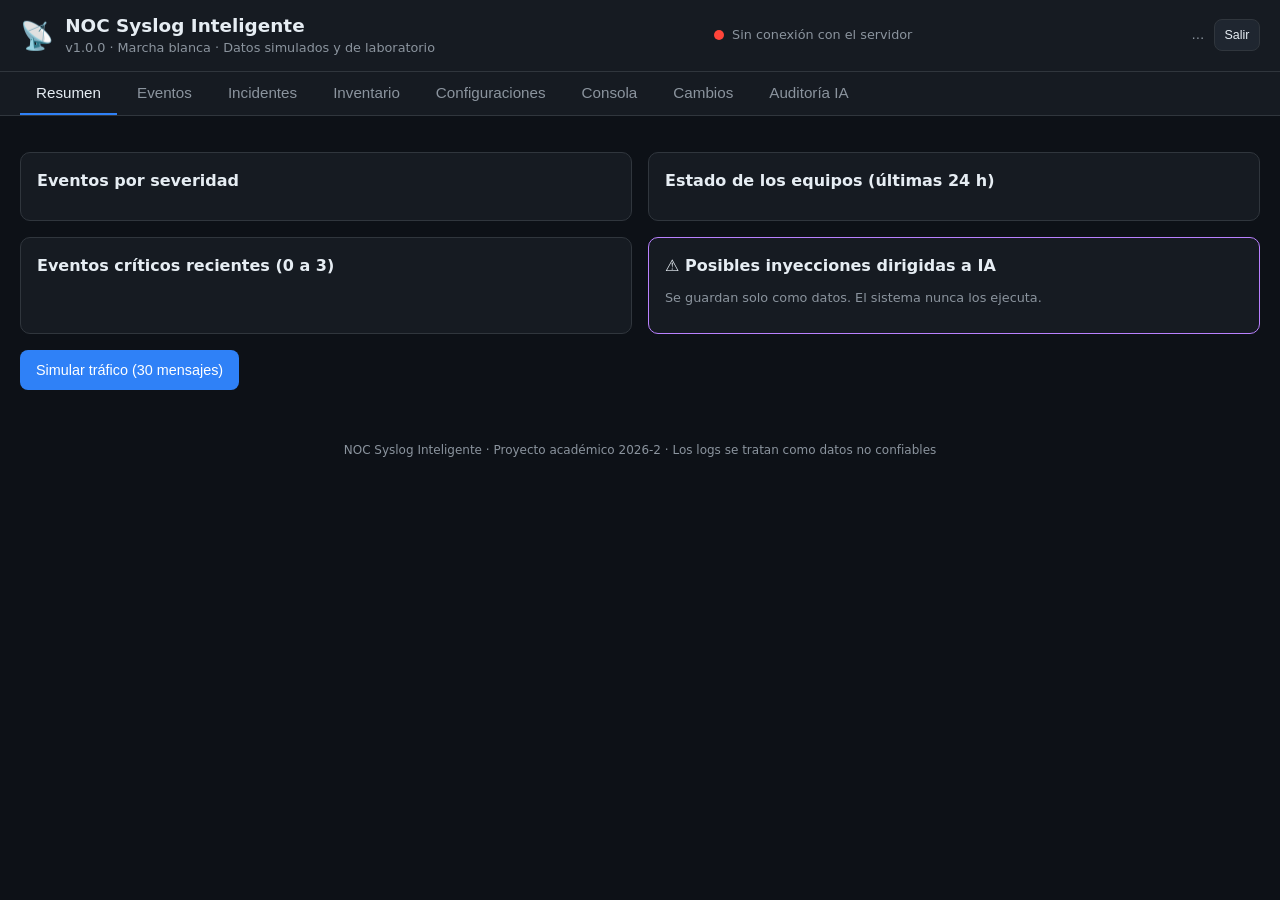
==== commit 286d9a9c: "refactor: v1.0.1 - calidad de código (formato, análisis estático, documentación completa)" ====
--- a/frontend/index.html
+++ b/frontend/index.html
@@ -605,13 +605,17 @@
               cerró. El agente solo lee: no puede ejecutar nada. Los textos que
               parezcan instrucciones para una IA se le ocultan.
             </p>
-            <label>Usuario<select id="aud-usuario" name="usuario" required></select></label>
+            <label
+              >Usuario<select id="aud-usuario" name="usuario" required></select
+            ></label>
             <label>Desde<input type="datetime-local" name="desde" /></label>
             <label>Hasta<input type="datetime-local" name="hasta" /></label>
             <p id="aud-motor" class="nota ancho"></p>
             <div class="botones ancho">
               <button type="submit" class="btn secundario">Ver sesiones</button>
-              <button type="button" id="btn-aud-informe" class="btn">Generar informe con IA</button>
+              <button type="button" id="btn-aud-informe" class="btn">
+                Generar informe con IA
+              </button>
             </div>
           </form>
           <article id="aud-informe" class="panel panel-alerta" hidden>
--- a/frontend/styles.css
+++ b/frontend/styles.css
@@ -25,19 +25,32 @@
   --s7: #8b949e;
 }
 
-* { box-sizing: border-box; }
+* {
+  box-sizing: border-box;
+}
 
 body {
   margin: 0;
-  font-family: system-ui, -apple-system, "Segoe UI", Roboto, sans-serif;
+  font-family:
+    system-ui,
+    -apple-system,
+    "Segoe UI",
+    Roboto,
+    sans-serif;
   background: var(--fondo);
   color: var(--texto);
   font-size: 15px;
   line-height: 1.45;
 }
 
-h1 { font-size: 1.15rem; margin: 0; }
-h2 { font-size: 1rem; margin: 0 0 0.75rem; }
+h1 {
+  font-size: 1.15rem;
+  margin: 0;
+}
+h2 {
+  font-size: 1rem;
+  margin: 0 0 0.75rem;
+}
 
 /* ---------- Encabezado ---------- */
 .barra-superior {
@@ -50,13 +63,39 @@
   background: var(--panel);
   border-bottom: 1px solid var(--borde);
 }
-.marca { display: flex; align-items: center; gap: 0.7rem; }
-.logo { font-size: 1.7rem; }
-.subtitulo { margin: 0; color: var(--tenue); font-size: 0.8rem; }
-.conexion { display: flex; align-items: center; gap: 0.5rem; font-size: 0.8rem; color: var(--tenue); }
-.punto { width: 10px; height: 10px; border-radius: 50%; background: var(--tenue); }
-.punto.ok { background: var(--s6); box-shadow: 0 0 8px var(--s6); }
-.punto.error { background: var(--s1); }
+.marca {
+  display: flex;
+  align-items: center;
+  gap: 0.7rem;
+}
+.logo {
+  font-size: 1.7rem;
+}
+.subtitulo {
+  margin: 0;
+  color: var(--tenue);
+  font-size: 0.8rem;
+}
+.conexion {
+  display: flex;
+  align-items: center;
+  gap: 0.5rem;
+  font-size: 0.8rem;
+  color: var(--tenue);
+}
+.punto {
+  width: 10px;
+  height: 10px;
+  border-radius: 50%;
+  background: var(--tenue);
+}
+.punto.ok {
+  background: var(--s6);
+  box-shadow: 0 0 8px var(--s6);
+}
+.punto.error {
+  background: var(--s1);
+}
 
 /* ---------- Pestañas ---------- */
 .pestanas {
@@ -77,13 +116,26 @@
   cursor: pointer;
   white-space: nowrap;
 }
-.pestana:hover { color: var(--texto); }
-.pestana.activa { color: var(--texto); border-bottom-color: var(--acento); }
+.pestana:hover {
+  color: var(--texto);
+}
+.pestana.activa {
+  color: var(--texto);
+  border-bottom-color: var(--acento);
+}
 
 /* ---------- Estructura general ---------- */
-main { padding: 1.25rem; max-width: 1400px; margin: 0 auto; }
-.vista { display: none; }
-.vista.activa { display: block; }
+main {
+  padding: 1.25rem;
+  max-width: 1400px;
+  margin: 0 auto;
+}
+.vista {
+  display: none;
+}
+.vista.activa {
+  display: block;
+}
 
 .panel {
   background: var(--panel);
@@ -92,16 +144,34 @@
   padding: 1rem;
   min-width: 0;
 }
-.panel-alerta { border-color: var(--morado); }
-.nota { color: var(--tenue); font-size: 0.8rem; margin: 0 0 0.6rem; }
-.tenue { color: var(--tenue); font-size: 0.78rem; }
-.vacio { color: var(--tenue); text-align: center; padding: 1rem; }
-.acciones { margin-top: 1rem; }
+.panel-alerta {
+  border-color: var(--morado);
+}
+.nota {
+  color: var(--tenue);
+  font-size: 0.8rem;
+  margin: 0 0 0.6rem;
+}
+.tenue {
+  color: var(--tenue);
+  font-size: 0.78rem;
+}
+.vacio {
+  color: var(--tenue);
+  text-align: center;
+  padding: 1rem;
+}
+.acciones {
+  margin-top: 1rem;
+}
 
 /* ---------- Tarjetas del resumen ---------- */
 .tarjetas {
   display: grid;
-  grid-template-columns: repeat(auto-fit, minmax(170px, 1fr)); /* se acomodan solas */
+  grid-template-columns: repeat(
+    auto-fit,
+    minmax(170px, 1fr)
+  ); /* se acomodan solas */
   gap: 1rem;
   margin-bottom: 1rem;
 }
@@ -112,27 +182,68 @@
   border-radius: var(--radio);
   padding: 0.9rem 1rem;
 }
-.tarjeta .titulo { color: var(--tenue); font-size: 0.85rem; }
-.tarjeta .numero { font-size: 2rem; font-weight: 700; }
-.tarjeta .detalle { color: var(--tenue); font-size: 0.78rem; }
-.tarjeta.rojo { border-left-color: var(--s1); }
-.tarjeta.rojo .numero { color: var(--s1); }
-.tarjeta.naranja { border-left-color: var(--s3); }
-.tarjeta.naranja .numero { color: var(--s3); }
-.tarjeta.morado { border-left-color: var(--morado); }
-.tarjeta.morado .numero { color: var(--morado); }
-
-.rejilla { display: grid; grid-template-columns: repeat(2, 1fr); gap: 1rem; }
+.tarjeta .titulo {
+  color: var(--tenue);
+  font-size: 0.85rem;
+}
+.tarjeta .numero {
+  font-size: 2rem;
+  font-weight: 700;
+}
+.tarjeta .detalle {
+  color: var(--tenue);
+  font-size: 0.78rem;
+}
+.tarjeta.rojo {
+  border-left-color: var(--s1);
+}
+.tarjeta.rojo .numero {
+  color: var(--s1);
+}
+.tarjeta.naranja {
+  border-left-color: var(--s3);
+}
+.tarjeta.naranja .numero {
+  color: var(--s3);
+}
+.tarjeta.morado {
+  border-left-color: var(--morado);
+}
+.tarjeta.morado .numero {
+  color: var(--morado);
+}
+
+.rejilla {
+  display: grid;
+  grid-template-columns: repeat(2, 1fr);
+  gap: 1rem;
+}
 
 /* ---------- Colores de severidad ---------- */
-.s0 { background: var(--s0); }
-.s1 { background: var(--s1); }
-.s2 { background: var(--s2); }
-.s3 { background: var(--s3); }
-.s4 { background: var(--s4); }
-.s5 { background: var(--s5); }
-.s6 { background: var(--s6); }
-.s7 { background: var(--s7); }
+.s0 {
+  background: var(--s0);
+}
+.s1 {
+  background: var(--s1);
+}
+.s2 {
+  background: var(--s2);
+}
+.s3 {
+  background: var(--s3);
+}
+.s4 {
+  background: var(--s4);
+}
+.s5 {
+  background: var(--s5);
+}
+.s6 {
+  background: var(--s6);
+}
+.s7 {
+  background: var(--s7);
+}
 
 .sev {
   display: inline-block;
@@ -152,9 +263,22 @@
   gap: 0.5rem;
   margin-bottom: 0.45rem;
 }
-.barra-pista { background: var(--panel-2); border-radius: 4px; height: 14px; overflow: hidden; }
-.barra { height: 100%; border-radius: 4px; transition: width 0.4s; }
-.barra-valor { text-align: right; color: var(--tenue); font-size: 0.85rem; }
+.barra-pista {
+  background: var(--panel-2);
+  border-radius: 4px;
+  height: 14px;
+  overflow: hidden;
+}
+.barra {
+  height: 100%;
+  border-radius: 4px;
+  transition: width 0.4s;
+}
+.barra-valor {
+  text-align: right;
+  color: var(--tenue);
+  font-size: 0.85rem;
+}
 
 /* ---------- Semáforo de equipos ---------- */
 .equipo {
@@ -164,19 +288,55 @@
   padding: 0.55rem 0;
   border-bottom: 1px solid var(--borde);
 }
-.equipo:last-child { border-bottom: none; }
-.semaforo { width: 12px; height: 12px; border-radius: 50%; flex-shrink: 0; }
-.semaforo.verde { background: var(--s6); }
-.semaforo.rojo { background: var(--s1); box-shadow: 0 0 8px var(--s1); }
-.semaforo.gris { background: var(--tenue); }
-.equipo-info { flex: 1; min-width: 0; }
-.equipo-info small { display: block; color: var(--tenue); }
-.equipo-cifras { text-align: right; font-size: 0.78rem; color: var(--tenue); }
+.equipo:last-child {
+  border-bottom: none;
+}
+.semaforo {
+  width: 12px;
+  height: 12px;
+  border-radius: 50%;
+  flex-shrink: 0;
+}
+.semaforo.verde {
+  background: var(--s6);
+}
+.semaforo.rojo {
+  background: var(--s1);
+  box-shadow: 0 0 8px var(--s1);
+}
+.semaforo.gris {
+  background: var(--tenue);
+}
+.equipo-info {
+  flex: 1;
+  min-width: 0;
+}
+.equipo-info small {
+  display: block;
+  color: var(--tenue);
+}
+.equipo-cifras {
+  text-align: right;
+  font-size: 0.78rem;
+  color: var(--tenue);
+}
 
 /* ---------- Listas de eventos ---------- */
-.lista { max-height: 340px; overflow-y: auto; }
-.item { padding: 0.55rem 0; border-bottom: 1px solid var(--borde); }
-.item-cab { display: flex; flex-wrap: wrap; align-items: center; gap: 0.5rem; font-size: 0.85rem; }
+.lista {
+  max-height: 340px;
+  overflow-y: auto;
+}
+.item {
+  padding: 0.55rem 0;
+  border-bottom: 1px solid var(--borde);
+}
+.item-cab {
+  display: flex;
+  flex-wrap: wrap;
+  align-items: center;
+  gap: 0.5rem;
+  font-size: 0.85rem;
+}
 .item-msg {
   font-family: ui-monospace, Consolas, monospace;
   font-size: 0.8rem;
@@ -184,7 +344,12 @@
   margin-top: 0.25rem;
   word-break: break-word;
 }
-.rep { background: var(--panel-2); border-radius: 4px; padding: 0 0.35rem; font-size: 0.75rem; }
+.rep {
+  background: var(--panel-2);
+  border-radius: 4px;
+  padding: 0 0.35rem;
+  font-size: 0.75rem;
+}
 
 /* ---------- Botones ---------- */
 .btn {
@@ -197,14 +362,33 @@
   cursor: pointer;
   min-height: 40px; /* fácil de tocar con el dedo */
 }
-  min-height: 40px; /* fácil de tocar con el dedo */
-}
-.btn:hover { filter: brightness(1.15); }
-.btn:disabled { opacity: 0.5; cursor: wait; }
-.btn.secundario { background: var(--panel-2); color: var(--texto); border: 1px solid var(--borde); }
-.btn.peligro { background: transparent; color: var(--s1); border: 1px solid var(--s1); }
-.btn.mini { padding: 0.3rem 0.6rem; font-size: 0.78rem; min-height: 32px; }
-.botones { display: flex; flex-wrap: wrap; gap: 0.5rem; }
+.btn:hover {
+  filter: brightness(1.15);
+}
+.btn:disabled {
+  opacity: 0.5;
+  cursor: wait;
+}
+.btn.secundario {
+  background: var(--panel-2);
+  color: var(--texto);
+  border: 1px solid var(--borde);
+}
+.btn.peligro {
+  background: transparent;
+  color: var(--s1);
+  border: 1px solid var(--s1);
+}
+.btn.mini {
+  padding: 0.3rem 0.6rem;
+  font-size: 0.78rem;
+  min-height: 32px;
+}
+.botones {
+  display: flex;
+  flex-wrap: wrap;
+  gap: 0.5rem;
+}
 
 /* ---------- Formularios ---------- */
 .formulario {
@@ -222,10 +406,14 @@
   font-size: 0.8rem;
   color: var(--tenue);
 }
-.formulario .ancho { grid-column: 1 / -1; }
+.formulario .ancho {
+  grid-column: 1 / -1;
+}
 .formulario input:not([type="checkbox"]),
 .formulario select,
-.formulario textarea { width: 100%; }
+.formulario textarea {
+  width: 100%;
+}
 .formulario .casilla {
   flex-direction: row;
   align-items: center;
@@ -233,7 +421,9 @@
   color: var(--texto);
   font-size: 0.9rem;
 }
-input, select, textarea {
+input,
+select,
+textarea {
   background: var(--fondo);
   color: var(--texto);
   border: 1px solid var(--borde);
@@ -242,17 +432,47 @@
   font: inherit;
   min-height: 40px;
 }
-input[type="checkbox"] { min-height: auto; width: 18px; height: 18px; }
-input:focus, select:focus, textarea:focus { outline: 2px solid var(--acento); border-color: transparent; }
-input[type="datetime-local"] { color-scheme: dark; }
-details.panel { margin-bottom: 1rem; }
-details.panel summary { cursor: pointer; font-weight: 600; }
-details[open] summary { margin-bottom: 1rem; }
-.barra-filtro { margin-bottom: 1rem; max-width: 240px; }
+input[type="checkbox"] {
+  min-height: auto;
+  width: 18px;
+  height: 18px;
+}
+input:focus,
+select:focus,
+textarea:focus {
+  outline: 2px solid var(--acento);
+  border-color: transparent;
+}
+input[type="datetime-local"] {
+  color-scheme: dark;
+}
+details.panel {
+  margin-bottom: 1rem;
+}
+details.panel summary {
+  cursor: pointer;
+  font-weight: 600;
+}
+details[open] summary {
+  margin-bottom: 1rem;
+}
+.barra-filtro {
+  margin-bottom: 1rem;
+  max-width: 240px;
+}
 
 /* ---------- Tablas ---------- */
-.tabla-contenedor { overflow-x: auto; border: 1px solid var(--borde); border-radius: var(--radio); }
-.tabla { width: 100%; border-collapse: collapse; font-size: 0.85rem; min-width: 760px; }
+.tabla-contenedor {
+  overflow-x: auto;
+  border: 1px solid var(--borde);
+  border-radius: var(--radio);
+}
+.tabla {
+  width: 100%;
+  border-collapse: collapse;
+  font-size: 0.85rem;
+  min-width: 760px;
+}
 .tabla th {
   text-align: left;
   background: var(--panel-2);
@@ -261,15 +481,42 @@
   padding: 0.6rem;
   white-space: nowrap;
 }
-.tabla td { padding: 0.55rem 0.6rem; border-top: 1px solid var(--borde); vertical-align: top; }
-.tabla tr:hover td { background: var(--panel); }
-.tabla .msg { font-family: ui-monospace, Consolas, monospace; font-size: 0.78rem; max-width: 420px; word-break: break-word; }
-.tabla tr.sospechoso td { background: rgba(185, 129, 255, 0.08); }
-.etiqueta-ia { color: var(--morado); font-weight: 700; font-size: 0.72rem; }
-.estado-equipo { font-size: 0.78rem; font-weight: 600; }
-.estado-equipo.activo { color: var(--s6); }
-.estado-equipo.mantenimiento { color: var(--s3); }
-.estado-equipo.inactivo, .estado-equipo.desconocido { color: var(--tenue); }
+.tabla td {
+  padding: 0.55rem 0.6rem;
+  border-top: 1px solid var(--borde);
+  vertical-align: top;
+}
+.tabla tr:hover td {
+  background: var(--panel);
+}
+.tabla .msg {
+  font-family: ui-monospace, Consolas, monospace;
+  font-size: 0.78rem;
+  max-width: 420px;
+  word-break: break-word;
+}
+.tabla tr.sospechoso td {
+  background: rgba(185, 129, 255, 0.08);
+}
+.etiqueta-ia {
+  color: var(--morado);
+  font-weight: 700;
+  font-size: 0.72rem;
+}
+.estado-equipo {
+  font-size: 0.78rem;
+  font-weight: 600;
+}
+.estado-equipo.activo {
+  color: var(--s6);
+}
+.estado-equipo.mantenimiento {
+  color: var(--s3);
+}
+.estado-equipo.inactivo,
+.estado-equipo.desconocido {
+  color: var(--tenue);
+}
 /* --- FIN DEL BLOQUE A --- */
 /* ---------- Incidentes ---------- */
 .incidentes {
@@ -286,9 +533,22 @@
   flex-direction: column;
   gap: 0.5rem;
 }
-.incidente h3 { margin: 0; font-size: 0.95rem; word-break: break-word; }
-.incidente .meta { margin: 0; font-size: 0.78rem; color: var(--tenue); }
-.incidente .resolucion { font-size: 0.82rem; background: var(--panel-2); padding: 0.5rem; border-radius: 6px; }
+.incidente h3 {
+  margin: 0;
+  font-size: 0.95rem;
+  word-break: break-word;
+}
+.incidente .meta {
+  margin: 0;
+  font-size: 0.78rem;
+  color: var(--tenue);
+}
+.incidente .resolucion {
+  font-size: 0.82rem;
+  background: var(--panel-2);
+  padding: 0.5rem;
+  border-radius: 6px;
+}
 .estado {
   display: inline-block;
   padding: 0.1rem 0.55rem;
@@ -297,10 +557,22 @@
   font-weight: 700;
   text-transform: uppercase;
 }
-.estado.abierto { background: rgba(255, 69, 58, 0.18); color: var(--s1); }
-.estado.asignado { background: rgba(255, 176, 32, 0.18); color: var(--s3); }
-.estado.en_progreso { background: rgba(47, 129, 247, 0.2); color: var(--acento); }
-.estado.cerrado { background: rgba(62, 207, 110, 0.15); color: var(--s6); }
+.estado.abierto {
+  background: rgba(255, 69, 58, 0.18);
+  color: var(--s1);
+}
+.estado.asignado {
+  background: rgba(255, 176, 32, 0.18);
+  color: var(--s3);
+}
+.estado.en_progreso {
+  background: rgba(47, 129, 247, 0.2);
+  color: var(--acento);
+}
+.estado.cerrado {
+  background: rgba(62, 207, 110, 0.15);
+  color: var(--s6);
+}
 
 /* ---------- Mensajes emergentes ---------- */
 .avisos {
@@ -325,31 +597,68 @@
   box-shadow: 0 6px 20px rgba(0, 0, 0, 0.45);
   pointer-events: auto;
 }
-.aviso.error { border-left-color: var(--s1); }
-
-.pie { text-align: center; color: var(--tenue); font-size: 0.75rem; padding: 2rem 1rem; }
+.aviso.error {
+  border-left-color: var(--s1);
+}
+
+.pie {
+  text-align: center;
+  color: var(--tenue);
+  font-size: 0.75rem;
+  padding: 2rem 1rem;
+}
 
 /* ---------- Responsivo: tablets y celulares ---------- */
 @media (max-width: 800px) {
-  main { padding: 0.75rem; }
-  .rejilla { grid-template-columns: 1fr; }
-  .barra-fila { grid-template-columns: 115px 1fr 30px; }
-  .tarjeta .numero { font-size: 1.6rem; }
-  .barra-superior { padding: 0.7rem 0.9rem; }
-  .pestanas { padding: 0 0.5rem; }
+  main {
+    padding: 0.75rem;
+  }
+  .rejilla {
+    grid-template-columns: 1fr;
+  }
+  .barra-fila {
+    grid-template-columns: 115px 1fr 30px;
+  }
+  .tarjeta .numero {
+    font-size: 1.6rem;
+  }
+  .barra-superior {
+    padding: 0.7rem 0.9rem;
+  }
+  .pestanas {
+    padding: 0 0.5rem;
+  }
 }
 /* --- FIN DEL ARCHIVO --- */
 
 /* =====================================================================
    FASE 5: Configuraciones y consola tipo PuTTY
    ===================================================================== */
-[hidden] { display: none !important; }
+[hidden] {
+  display: none !important;
+}
 
 /* ---------- Generador de configuraciones ---------- */
-.rejilla-config { display: grid; grid-template-columns: 2fr 1fr; gap: 1rem; }
-.columna { display: flex; flex-direction: column; gap: 1rem; }
-.cabecera-panel { display: flex; justify-content: space-between; align-items: center; gap: 0.5rem; margin-bottom: 0.75rem; }
-.cabecera-panel h2 { margin: 0; }
+.rejilla-config {
+  display: grid;
+  grid-template-columns: 2fr 1fr;
+  gap: 1rem;
+}
+.columna {
+  display: flex;
+  flex-direction: column;
+  gap: 1rem;
+}
+.cabecera-panel {
+  display: flex;
+  justify-content: space-between;
+  align-items: center;
+  gap: 0.5rem;
+  margin-bottom: 0.75rem;
+}
+.cabecera-panel h2 {
+  margin: 0;
+}
 .codigo {
   background: var(--fondo);
   border: 1px solid var(--borde);
@@ -363,16 +672,50 @@
   overflow: auto;
   max-height: 560px;
 }
-.panel-aviso { border-color: var(--s3); }
-.lista-simple { margin: 0; padding-left: 1.1rem; font-size: 0.82rem; display: flex; flex-direction: column; gap: 0.4rem; }
-.lista-simple.mono { font-family: ui-monospace, Consolas, monospace; }
-.subtitulo-panel { font-size: 0.85rem; margin: 1rem 0 0.4rem; }
+.panel-aviso {
+  border-color: var(--s3);
+}
+.lista-simple {
+  margin: 0;
+  padding-left: 1.1rem;
+  font-size: 0.82rem;
+  display: flex;
+  flex-direction: column;
+  gap: 0.4rem;
+}
+.lista-simple.mono {
+  font-family: ui-monospace, Consolas, monospace;
+}
+.subtitulo-panel {
+  font-size: 0.85rem;
+  margin: 1rem 0 0.4rem;
+}
 
 /* ---------- Consola tipo PuTTY ---------- */
-.barra-consola { display: flex; flex-wrap: wrap; gap: 0.75rem; align-items: end; margin-bottom: 1rem; }
-.barra-consola label { display: flex; flex-direction: column; gap: 0.3rem; font-size: 0.8rem; color: var(--tenue); min-width: 220px; }
-.aviso-ia { color: var(--morado); }
-.rejilla-consola { display: grid; grid-template-columns: 2fr 1fr; gap: 1rem; align-items: start; }
+.barra-consola {
+  display: flex;
+  flex-wrap: wrap;
+  gap: 0.75rem;
+  align-items: end;
+  margin-bottom: 1rem;
+}
+.barra-consola label {
+  display: flex;
+  flex-direction: column;
+  gap: 0.3rem;
+  font-size: 0.8rem;
+  color: var(--tenue);
+  min-width: 220px;
+}
+.aviso-ia {
+  color: var(--morado);
+}
+.rejilla-consola {
+  display: grid;
+  grid-template-columns: 2fr 1fr;
+  gap: 1rem;
+  align-items: start;
+}
 .terminal {
   background: #000;
   border: 1px solid #333;
@@ -381,16 +724,49 @@
   font-size: 0.85rem;
   color: #d0d0d0;
 }
-.terminal.modo-ia { border-color: var(--morado); box-shadow: 0 0 12px rgba(185, 129, 255, 0.35); }
-.terminal-salida { height: 460px; overflow-y: auto; padding: 0.8rem 1rem 0; }
-.t-linea { white-space: pre-wrap; word-break: break-word; min-height: 1.2em; }
-.t-comando { color: #4cff88; }
-.t-info { color: #6cb6ff; }
-.t-bloqueado { color: #ff5f56; font-weight: 700; }
-.t-invalido { color: #ffb020; font-weight: 700; }
-.t-no_permitido { color: #e3d000; font-weight: 700; }
-.terminal-entrada { display: flex; align-items: center; gap: 0.5rem; padding: 0.6rem 1rem 0.8rem; border-top: 1px solid #1c1c1c; }
-.t-prompt { color: #4cff88; white-space: nowrap; }
+.terminal.modo-ia {
+  border-color: var(--morado);
+  box-shadow: 0 0 12px rgba(185, 129, 255, 0.35);
+}
+.terminal-salida {
+  height: 460px;
+  overflow-y: auto;
+  padding: 0.8rem 1rem 0;
+}
+.t-linea {
+  white-space: pre-wrap;
+  word-break: break-word;
+  min-height: 1.2em;
+}
+.t-comando {
+  color: #4cff88;
+}
+.t-info {
+  color: #6cb6ff;
+}
+.t-bloqueado {
+  color: #ff5f56;
+  font-weight: 700;
+}
+.t-invalido {
+  color: #ffb020;
+  font-weight: 700;
+}
+.t-no_permitido {
+  color: #e3d000;
+  font-weight: 700;
+}
+.terminal-entrada {
+  display: flex;
+  align-items: center;
+  gap: 0.5rem;
+  padding: 0.6rem 1rem 0.8rem;
+  border-top: 1px solid #1c1c1c;
+}
+.t-prompt {
+  color: #4cff88;
+  white-space: nowrap;
+}
 .terminal-entrada input {
   flex: 1;
   background: transparent;
@@ -400,89 +776,318 @@
   min-height: auto;
   padding: 0.2rem 0;
 }
-.terminal-entrada input:focus { outline: none; }
+.terminal-entrada input:focus {
+  outline: none;
+}
 
 @media (max-width: 800px) {
-  .rejilla-config, .rejilla-consola { grid-template-columns: 1fr; }
-  .terminal-salida { height: 340px; }
-  .terminal { font-size: 0.78rem; }
+  .rejilla-config,
+  .rejilla-consola {
+    grid-template-columns: 1fr;
+  }
+  .terminal-salida {
+    height: 340px;
+  }
+  .terminal {
+    font-size: 0.78rem;
+  }
 }
 /* =====================================================================
    FASE 7: inicio de sesión y usuario conectado
    ===================================================================== */
-.usuario { display: flex; align-items: center; gap: 0.6rem; font-size: 0.8rem; color: var(--tenue); }
-.pagina-login { display: flex; min-height: 100vh; align-items: center; justify-content: center; padding: 1rem; }
-.caja-login { width: 100%; max-width: 380px; display: flex; flex-direction: column; gap: 1.2rem; }
-.formulario-login { display: flex; flex-direction: column; gap: 0.8rem; }
-.formulario-login label { display: flex; flex-direction: column; gap: 0.3rem; font-size: 0.8rem; color: var(--tenue); }
-.error-login { color: var(--s1); font-size: 0.85rem; margin: 0; }
+.usuario {
+  display: flex;
+  align-items: center;
+  gap: 0.6rem;
+  font-size: 0.8rem;
+  color: var(--tenue);
+}
+.pagina-login {
+  display: flex;
+  min-height: 100vh;
+  align-items: center;
+  justify-content: center;
+  padding: 1rem;
+}
+.caja-login {
+  width: 100%;
+  max-width: 380px;
+  display: flex;
+  flex-direction: column;
+  gap: 1.2rem;
+}
+.formulario-login {
+  display: flex;
+  flex-direction: column;
+  gap: 0.8rem;
+}
+.formulario-login label {
+  display: flex;
+  flex-direction: column;
+  gap: 0.3rem;
+  font-size: 0.8rem;
+  color: var(--tenue);
+}
+.error-login {
+  color: var(--s1);
+  font-size: 0.85rem;
+  margin: 0;
+}
 /* --- FIN BLOQUE FASE 7 --- */
 /* --- FIN BLOQUE FASE 5 --- */
 
 /* =====================================================================
    FASE 9: consola REAL por cable de consola (puerto COM)
    ===================================================================== */
-.panel-serial { border-color: var(--s3); }
-.barra-consola label.corto { min-width: 120px; }
-.estado-serial { flex-basis: 100%; margin: 0; font-size: 0.85rem; color: var(--tenue); }
-.estado-serial.conectado { color: #4cff88; font-weight: 700; }
-.nota-serial { flex-basis: 100%; margin: 0; }
-.t-log { color: #ffd84d; }
-.btn:disabled { opacity: 0.45; cursor: not-allowed; }
-.etiqueta-real { font-size: 0.65rem; font-weight: 700; color: #000; background: var(--s3); border-radius: 4px; padding: 0.05rem 0.35rem; vertical-align: middle; }
+.panel-serial {
+  border-color: var(--s3);
+}
+.barra-consola label.corto {
+  min-width: 120px;
+}
+.estado-serial {
+  flex-basis: 100%;
+  margin: 0;
+  font-size: 0.85rem;
+  color: var(--tenue);
+}
+.estado-serial.conectado {
+  color: #4cff88;
+  font-weight: 700;
+}
+.nota-serial {
+  flex-basis: 100%;
+  margin: 0;
+}
+.t-log {
+  color: #ffd84d;
+}
+.btn:disabled {
+  opacity: 0.45;
+  cursor: not-allowed;
+}
+.etiqueta-real {
+  font-size: 0.65rem;
+  font-weight: 700;
+  color: #000;
+  background: var(--s3);
+  border-radius: 4px;
+  padding: 0.05rem 0.35rem;
+  vertical-align: middle;
+}
 /* --- FIN BLOQUE FASE 9 --- */
 
 /* =====================================================================
    FASE 10: puertos e interfaces
    ===================================================================== */
-.btn.mini.puerto { white-space: nowrap; font-family: ui-monospace, Consolas, monospace; }
-.dialogo { padding: 0; border: 1px solid var(--borde); border-radius: var(--radio); background: var(--panel); color: var(--texto); width: min(760px, calc(100vw - 32px)); max-height: calc(100vh - 48px); }
-.dialogo::backdrop { background: rgba(0, 0, 0, 0.6); }
-.dialogo-contenido { padding: 1rem 1.2rem 1.2rem; }
-.dialogo-cabecera { display: flex; justify-content: space-between; align-items: center; gap: 1rem; margin-bottom: 0.6rem; }
-.dialogo-cabecera h2 { margin: 0; font-size: 1.1rem; }
-.ficha-puerto { display: grid; gap: 0.35rem; margin: 0.6rem 0 1rem; }
-.ficha-fila { display: grid; grid-template-columns: 190px 1fr; gap: 0.6rem; padding: 0.35rem 0; border-bottom: 1px solid var(--borde); font-size: 0.88rem; }
-.ficha-fila span { color: var(--tenue); }
-.ficha-fila strong { font-weight: 600; word-break: break-word; }
-.estado-puerto { display: inline-block; padding: 0.1rem 0.5rem; border-radius: 999px; font-size: 0.75rem; font-weight: 700; color: #000; background: var(--s7); }
-.estado-puerto.up { background: var(--s6); }
-.estado-puerto.down { background: var(--s1); color: #fff; }
-.estado-puerto.err-disabled { background: var(--s2); }
-.lista-eventos-puerto { list-style: none; padding: 0; margin: 0 0 1rem; display: flex; flex-direction: column; gap: 0.5rem; font-size: 0.85rem; }
-.lista-eventos-puerto li { padding: 0.5rem; background: var(--panel-2); border-radius: 6px; word-break: break-word; }
-.tabla-puertos td, .tabla-puertos th { font-size: 0.82rem; }
-.mono { font-family: ui-monospace, Consolas, monospace; }
+.btn.mini.puerto {
+  white-space: nowrap;
+  font-family: ui-monospace, Consolas, monospace;
+}
+.dialogo {
+  padding: 0;
+  border: 1px solid var(--borde);
+  border-radius: var(--radio);
+  background: var(--panel);
+  color: var(--texto);
+  width: min(760px, calc(100vw - 32px));
+  max-height: calc(100vh - 48px);
+}
+.dialogo::backdrop {
+  background: rgba(0, 0, 0, 0.6);
+}
+.dialogo-contenido {
+  padding: 1rem 1.2rem 1.2rem;
+}
+.dialogo-cabecera {
+  display: flex;
+  justify-content: space-between;
+  align-items: center;
+  gap: 1rem;
+  margin-bottom: 0.6rem;
+}
+.dialogo-cabecera h2 {
+  margin: 0;
+  font-size: 1.1rem;
+}
+.ficha-puerto {
+  display: grid;
+  gap: 0.35rem;
+  margin: 0.6rem 0 1rem;
+}
+.ficha-fila {
+  display: grid;
+  grid-template-columns: 190px 1fr;
+  gap: 0.6rem;
+  padding: 0.35rem 0;
+  border-bottom: 1px solid var(--borde);
+  font-size: 0.88rem;
+}
+.ficha-fila span {
+  color: var(--tenue);
+}
+.ficha-fila strong {
+  font-weight: 600;
+  word-break: break-word;
+}
+.estado-puerto {
+  display: inline-block;
+  padding: 0.1rem 0.5rem;
+  border-radius: 999px;
+  font-size: 0.75rem;
+  font-weight: 700;
+  color: #000;
+  background: var(--s7);
+}
+.estado-puerto.up {
+  background: var(--s6);
+}
+.estado-puerto.down {
+  background: var(--s1);
+  color: #fff;
+}
+.estado-puerto.err-disabled {
+  background: var(--s2);
+}
+.lista-eventos-puerto {
+  list-style: none;
+  padding: 0;
+  margin: 0 0 1rem;
+  display: flex;
+  flex-direction: column;
+  gap: 0.5rem;
+  font-size: 0.85rem;
+}
+.lista-eventos-puerto li {
+  padding: 0.5rem;
+  background: var(--panel-2);
+  border-radius: 6px;
+  word-break: break-word;
+}
+.tabla-puertos td,
+.tabla-puertos th {
+  font-size: 0.82rem;
+}
+.mono {
+  font-family: ui-monospace, Consolas, monospace;
+}
 @media (max-width: 600px) {
-  .ficha-fila { grid-template-columns: 1fr; gap: 0.1rem; }
+  .ficha-fila {
+    grid-template-columns: 1fr;
+    gap: 0.1rem;
+  }
 }
 /* --- FIN BLOQUE FASE 10 --- */
 
 /* =====================================================================
    FASE 11: cambios con aprobación humana
    ===================================================================== */
-.cambio pre, .previa-cambio pre { margin: 0.3rem 0 0; padding: 0.5rem; background: var(--fondo); border: 1px solid var(--borde); border-radius: 6px; font-size: 0.78rem; white-space: pre-wrap; word-break: break-word; max-height: 260px; overflow: auto; }
-.detalle-cambio summary { cursor: pointer; font-size: 0.8rem; color: var(--acento); }
-.previa-cambio { background: var(--panel-2); border-radius: 8px; padding: 0.75rem; }
-.estado.cambio-propuesta { background: rgba(255, 176, 32, 0.18); color: var(--s3); }
-.estado.cambio-aprobada, .estado.cambio-ejecutada { background: rgba(47, 129, 247, 0.2); color: var(--acento); }
-.estado.cambio-verificada { background: rgba(62, 207, 110, 0.15); color: var(--s6); }
-.estado.cambio-rechazada, .estado.cambio-revertida { background: rgba(139, 148, 158, 0.2); color: var(--tenue); }
-.estado.cambio-fallida, .estado.cambio-verificacion_fallida { background: rgba(255, 69, 58, 0.18); color: var(--s1); }
-.formulario label[hidden] { display: none; }
+.cambio pre,
+.previa-cambio pre {
+  margin: 0.3rem 0 0;
+  padding: 0.5rem;
+  background: var(--fondo);
+  border: 1px solid var(--borde);
+  border-radius: 6px;
+  font-size: 0.78rem;
+  white-space: pre-wrap;
+  word-break: break-word;
+  max-height: 260px;
+  overflow: auto;
+}
+.detalle-cambio summary {
+  cursor: pointer;
+  font-size: 0.8rem;
+  color: var(--acento);
+}
+.previa-cambio {
+  background: var(--panel-2);
+  border-radius: 8px;
+  padding: 0.75rem;
+}
+.estado.cambio-propuesta {
+  background: rgba(255, 176, 32, 0.18);
+  color: var(--s3);
+}
+.estado.cambio-aprobada,
+.estado.cambio-ejecutada {
+  background: rgba(47, 129, 247, 0.2);
+  color: var(--acento);
+}
+.estado.cambio-verificada {
+  background: rgba(62, 207, 110, 0.15);
+  color: var(--s6);
+}
+.estado.cambio-rechazada,
+.estado.cambio-revertida {
+  background: rgba(139, 148, 158, 0.2);
+  color: var(--tenue);
+}
+.estado.cambio-fallida,
+.estado.cambio-verificacion_fallida {
+  background: rgba(255, 69, 58, 0.18);
+  color: var(--s1);
+}
+.formulario label[hidden] {
+  display: none;
+}
 /* --- FIN BLOQUE FASE 11 --- */
 
 /* ===== FASE 12: agente auditor ===== */
-.riesgo { display: inline-block; padding: 0.1rem 0.5rem; border-radius: 999px; font-size: 0.72rem; font-weight: 700; text-transform: uppercase; }
-.riesgo-info { background: rgba(76, 194, 255, 0.15); color: var(--s5); }
-.riesgo-bajo { background: rgba(62, 207, 110, 0.15); color: var(--s6); }
-.riesgo-medio { background: rgba(255, 176, 32, 0.18); color: var(--s3); }
-.riesgo-alto { background: rgba(255, 69, 58, 0.18); color: var(--s1); }
-.linea-tiempo { list-style: none; padding: 0; margin: 0.5rem 0 0; font-size: 0.85rem; display: grid; gap: 0.25rem; }
-.informe-ia h3 { margin: 1rem 0 0.4rem; font-size: 1.05rem; }
-.informe-ia h4 { margin: 0.8rem 0 0.3rem; font-size: 0.95rem; }
-.informe-ia p { margin: 0.3rem 0; line-height: 1.5; }
-.informe-ia .md-item { margin: 0.2rem 0 0.2rem 0.5rem; line-height: 1.45; }
-.informe-ia .md-item.sub { margin-left: 1.6rem; color: var(--tenue); font-size: 0.9rem; }
-#aud-resumen { margin: 0.8rem 0; }
+.riesgo {
+  display: inline-block;
+  padding: 0.1rem 0.5rem;
+  border-radius: 999px;
+  font-size: 0.72rem;
+  font-weight: 700;
+  text-transform: uppercase;
+}
+.riesgo-info {
+  background: rgba(76, 194, 255, 0.15);
+  color: var(--s5);
+}
+.riesgo-bajo {
+  background: rgba(62, 207, 110, 0.15);
+  color: var(--s6);
+}
+.riesgo-medio {
+  background: rgba(255, 176, 32, 0.18);
+  color: var(--s3);
+}
+.riesgo-alto {
+  background: rgba(255, 69, 58, 0.18);
+  color: var(--s1);
+}
+.linea-tiempo {
+  list-style: none;
+  padding: 0;
+  margin: 0.5rem 0 0;
+  font-size: 0.85rem;
+  display: grid;
+  gap: 0.25rem;
+}
+.informe-ia h3 {
+  margin: 1rem 0 0.4rem;
+  font-size: 1.05rem;
+}
+.informe-ia h4 {
+  margin: 0.8rem 0 0.3rem;
+  font-size: 0.95rem;
+}
+.informe-ia p {
+  margin: 0.3rem 0;
+  line-height: 1.5;
+}
+.informe-ia .md-item {
+  margin: 0.2rem 0 0.2rem 0.5rem;
+  line-height: 1.45;
+}
+.informe-ia .md-item.sub {
+  margin-left: 1.6rem;
+  color: var(--tenue);
+  font-size: 0.9rem;
+}
+#aud-resumen {
+  margin: 0.8rem 0;
+}
 /* --- FIN BLOQUE FASE 12 --- */
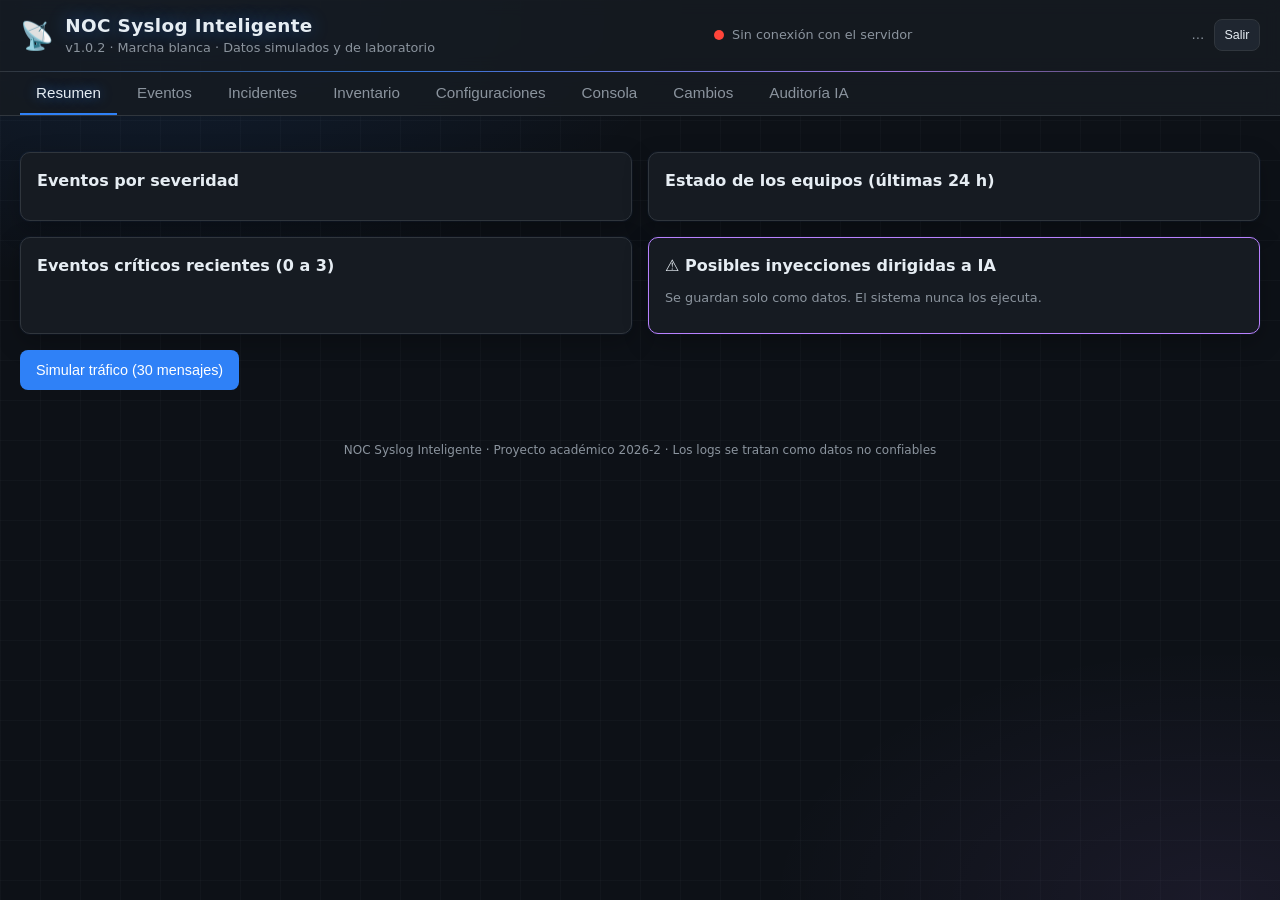
==== commit 44236028: "feat: v1.1.0 - equipo apagado (latido de consola y ping) y notificaciones por canal; incluye v1.0.2-" ====
--- a/frontend/index.html
+++ b/frontend/index.html
@@ -15,7 +15,7 @@
         <div>
           <h1>NOC Syslog Inteligente</h1>
           <p class="subtitulo">
-            v1.0.0 · Marcha blanca · Datos simulados y de laboratorio
+            v1.0.2 · Marcha blanca · Datos simulados y de laboratorio
           </p>
         </div>
       </div>
--- a/frontend/styles.css
+++ b/frontend/styles.css
@@ -855,6 +855,16 @@
   color: #4cff88;
   font-weight: 700;
 }
+/* v1.1.0: el equipo de la consola no responde */
+.estado-serial.conectado.caido {
+  color: #ff5c5c;
+  animation: parpadeo-caido 1.2s ease-in-out infinite;
+}
+@keyframes parpadeo-caido {
+  50% {
+    opacity: 0.45;
+  }
+}
 .nota-serial {
   flex-basis: 100%;
   margin: 0;
@@ -1091,3 +1101,170 @@
   margin: 0.8rem 0;
 }
 /* --- FIN BLOQUE FASE 12 --- */
+
+/* =====================================================================
+   v1.0.2: apariencia "sala de control"
+   - El fondo lleva una cuadrícula y brillos MUY suaves; los paneles con datos
+     siguen siendo sólidos para que todo se lea igual que antes.
+   - El login muestra una red de equipos animada (SVG propio, sin imágenes externas).
+   - Si el sistema pide menos movimiento, las animaciones se apagan.
+   ===================================================================== */
+body {
+  background-color: var(--fondo);
+  background-image: radial-gradient(
+      ellipse 60% 45% at 12% 0%,
+      rgba(47, 129, 247, 0.12),
+      transparent 70%
+    ),
+    radial-gradient(
+      ellipse 50% 40% at 95% 100%,
+      rgba(185, 129, 255, 0.08),
+      transparent 70%
+    ),
+    linear-gradient(rgba(139, 148, 158, 0.045) 1px, transparent 1px),
+    linear-gradient(90deg, rgba(139, 148, 158, 0.045) 1px, transparent 1px);
+  background-size:
+    100% 100%,
+    100% 100%,
+    40px 40px,
+    40px 40px;
+  background-attachment: fixed;
+}
+
+/* Encabezado y pestañas semitransparentes, con una línea de luz abajo */
+.barra-superior,
+.pestanas {
+  background: rgba(22, 27, 34, 0.82);
+  backdrop-filter: blur(8px);
+}
+.barra-superior {
+  position: relative;
+}
+.barra-superior::after {
+  content: "";
+  position: absolute;
+  left: 0;
+  right: 0;
+  bottom: -1px;
+  height: 1px;
+  background: linear-gradient(
+    90deg,
+    transparent,
+    var(--acento) 30%,
+    var(--morado) 70%,
+    transparent
+  );
+  opacity: 0.8;
+}
+.barra-superior h1 {
+  letter-spacing: 0.02em;
+  text-shadow: 0 0 18px rgba(47, 129, 247, 0.45);
+}
+.pestana.activa {
+  text-shadow: 0 0 12px rgba(47, 129, 247, 0.6);
+}
+
+/* Los paneles con datos: sólidos, con un brillo suave en el borde */
+.panel {
+  box-shadow:
+    0 0 0 1px rgba(47, 129, 247, 0.04),
+    0 8px 24px rgba(0, 0, 0, 0.25);
+}
+
+/* ---------- Login: red de equipos de fondo ---------- */
+.pagina-login {
+  position: relative;
+  overflow: hidden;
+}
+.fondo-red {
+  position: fixed;
+  inset: 0;
+  width: 100%;
+  height: 100%;
+  z-index: 0;
+  pointer-events: none;
+}
+.red-enlaces line {
+  stroke: rgba(76, 194, 255, 0.24);
+  stroke-width: 1.2;
+}
+.red-paquetes line {
+  stroke: rgba(76, 194, 255, 0.9);
+  stroke-width: 2.2;
+  stroke-linecap: round;
+  stroke-dasharray: 6 600;
+  animation: viajar-paquete 6s linear infinite;
+  filter: drop-shadow(0 0 4px rgba(76, 194, 255, 0.9));
+}
+.red-nodos circle {
+  fill: #0d1117;
+  stroke: rgba(76, 194, 255, 0.75);
+  stroke-width: 1.5;
+}
+.red-nodos .nodo-nucleo {
+  stroke: var(--acento);
+  stroke-width: 2.5;
+  fill: rgba(47, 129, 247, 0.25);
+}
+.red-nodos .nodo-dist {
+  stroke: var(--morado);
+  stroke-width: 2;
+}
+.red-pulso {
+  animation: pulso-nodo 3s ease-in-out infinite;
+  transform-box: fill-box;
+  transform-origin: center;
+}
+@keyframes viajar-paquete {
+  from {
+    stroke-dashoffset: 606;
+  }
+  to {
+    stroke-dashoffset: 0;
+  }
+}
+@keyframes pulso-nodo {
+  0%,
+  100% {
+    filter: drop-shadow(0 0 2px rgba(76, 194, 255, 0.4));
+    opacity: 0.75;
+  }
+  50% {
+    filter: drop-shadow(0 0 10px rgba(76, 194, 255, 0.95));
+    opacity: 1;
+  }
+}
+.pagina-login::before {
+  /* oscurece el centro para que la tarjeta resalte */
+  content: "";
+  position: fixed;
+  inset: 0;
+  z-index: 0;
+  background: radial-gradient(
+    circle at 50% 50%,
+    rgba(13, 17, 23, 0.55),
+    rgba(13, 17, 23, 0.1) 60%
+  );
+  pointer-events: none;
+}
+.caja-login {
+  position: relative;
+  z-index: 1;
+  background: rgba(22, 27, 34, 0.78);
+  backdrop-filter: blur(10px);
+  border: 1px solid rgba(76, 194, 255, 0.25);
+  box-shadow:
+    0 0 40px rgba(47, 129, 247, 0.18),
+    0 20px 50px rgba(0, 0, 0, 0.5);
+}
+.caja-login h1 {
+  text-shadow: 0 0 18px rgba(47, 129, 247, 0.5);
+}
+
+@media (prefers-reduced-motion: reduce) {
+  .red-paquetes line,
+  .red-pulso {
+    animation: none;
+  }
+}
+/* --- FIN BLOQUE v1.0.2 --- */
